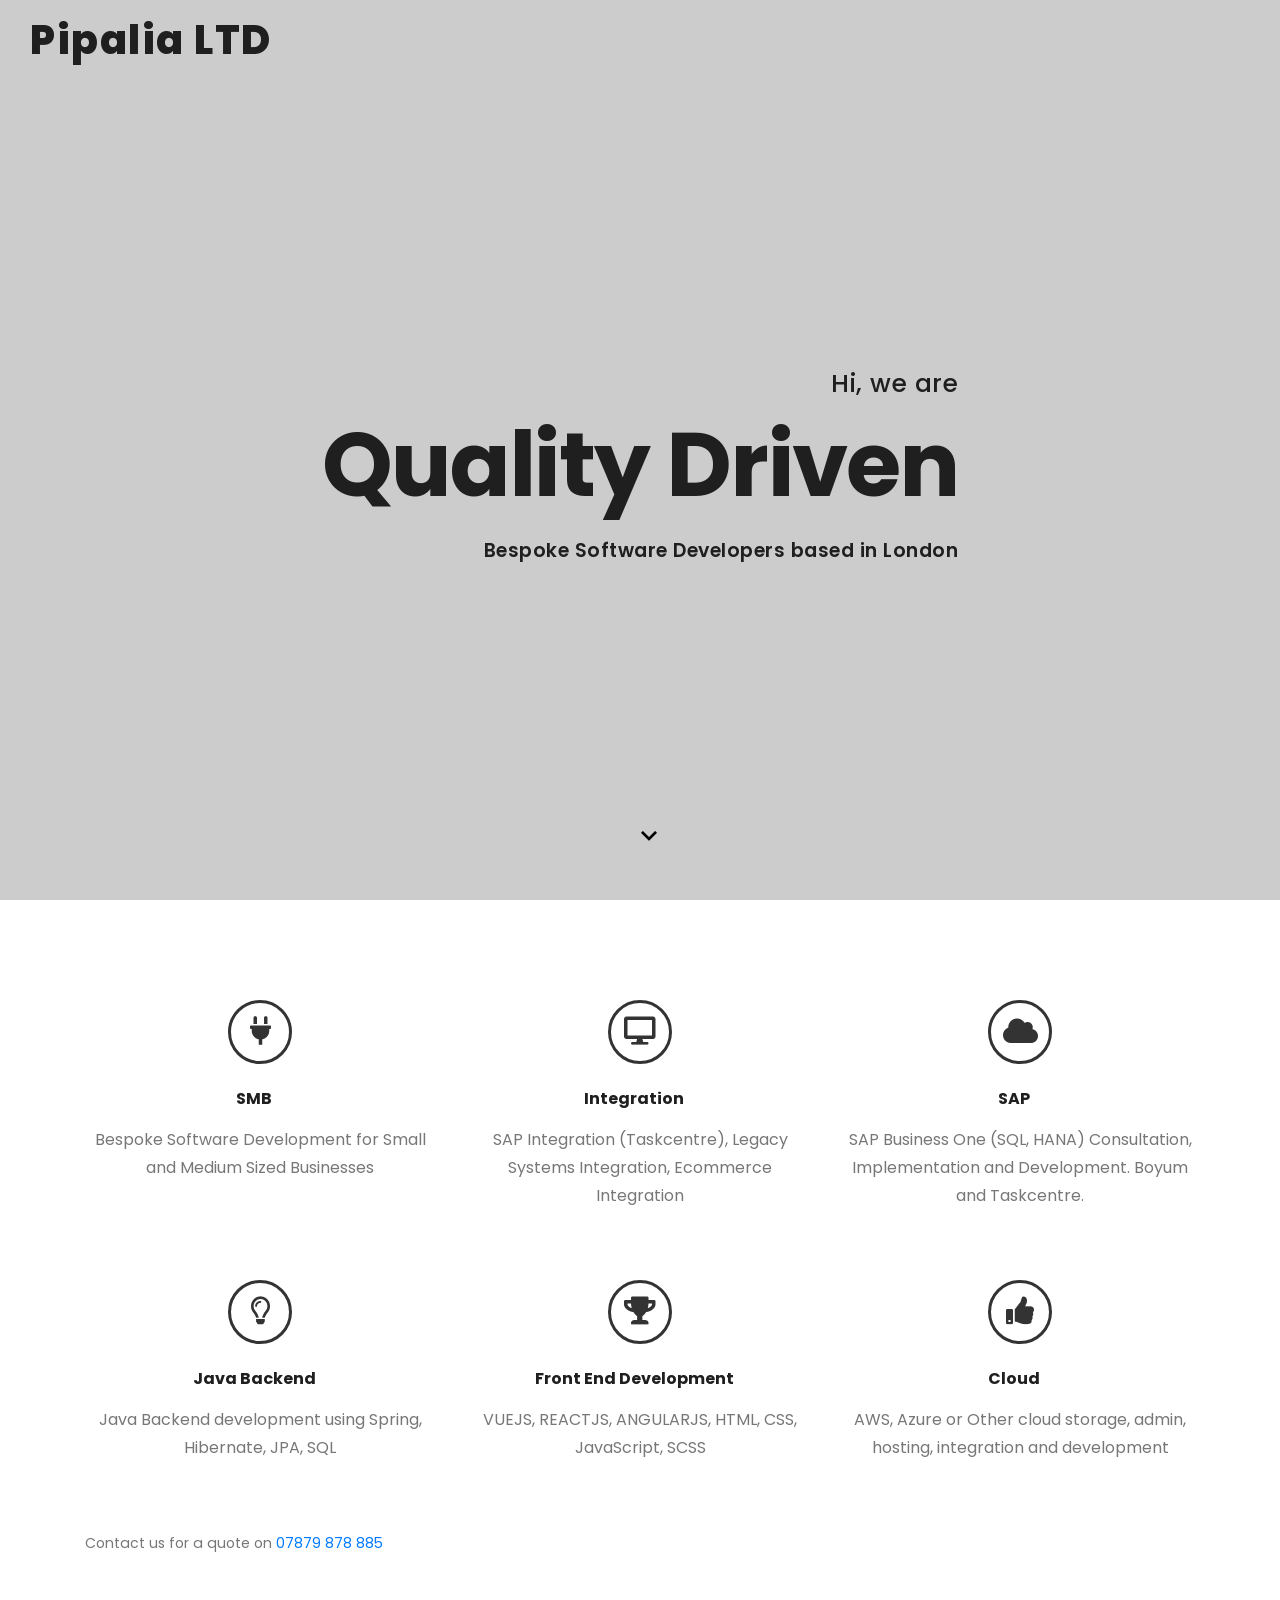
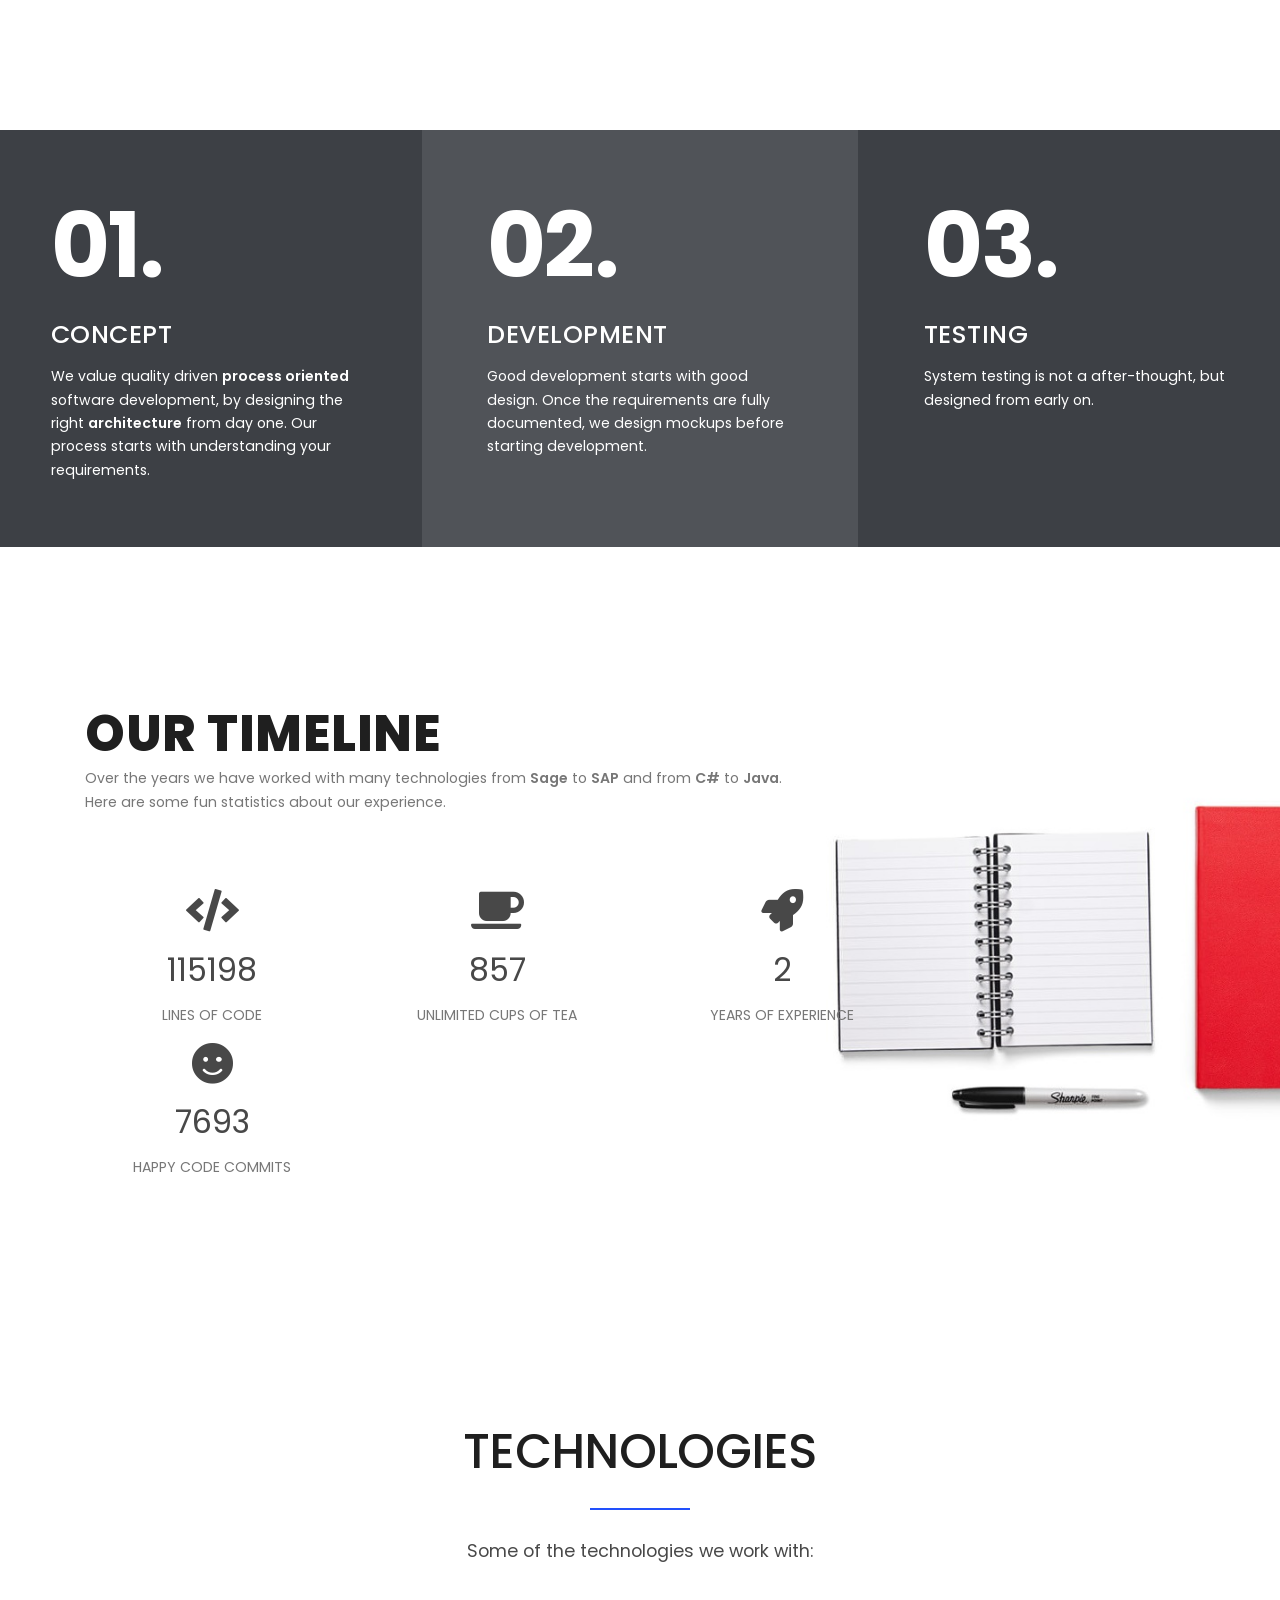
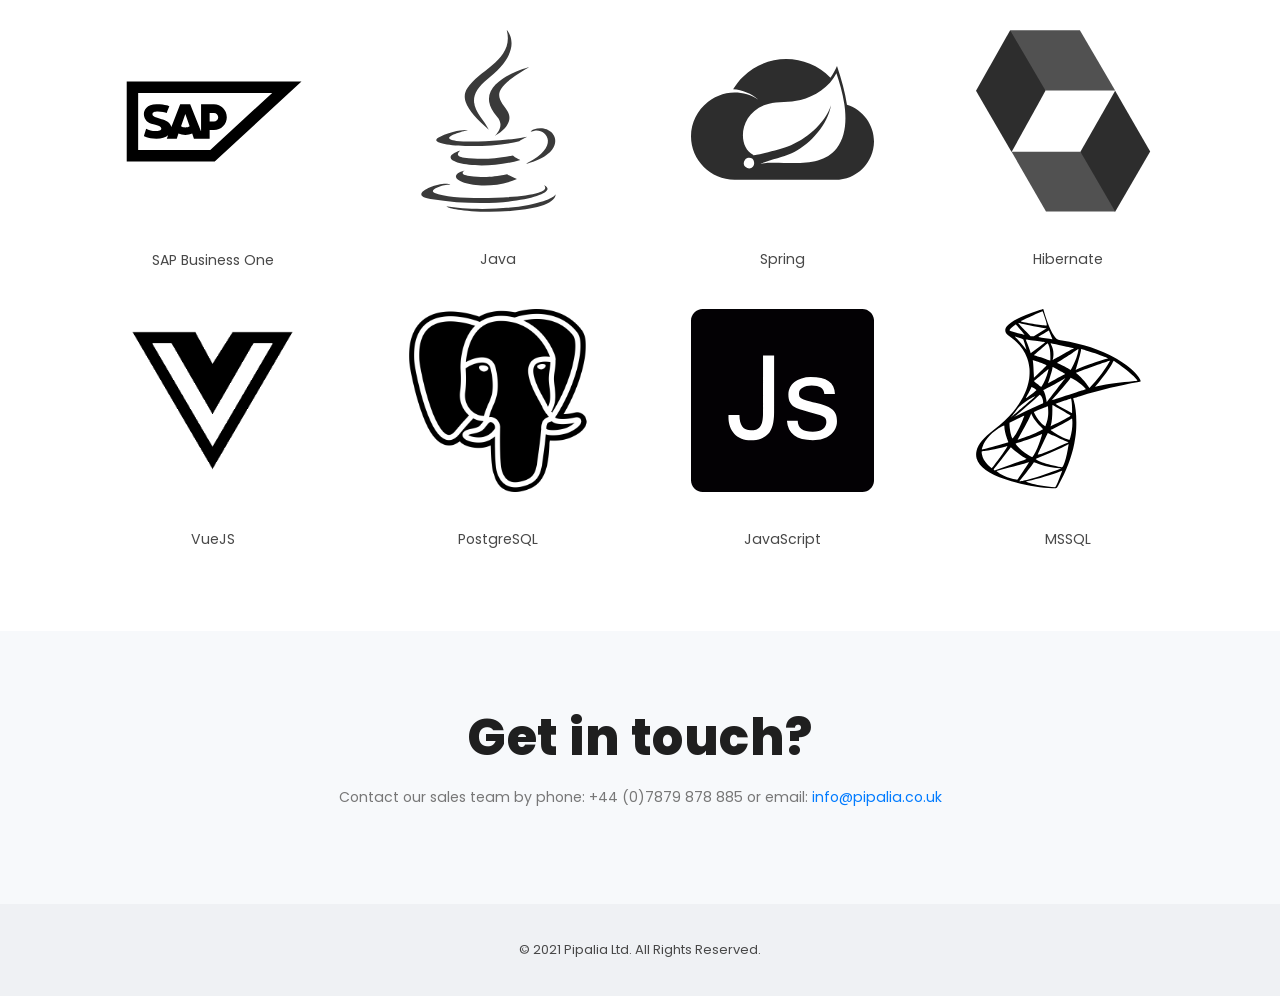
==== index.html @ a99a2b42 "- Updated services section (icons to be updated)" ====
<!DOCTYPE html>
<html lang="en">

<head>
    <meta name="viewport" content="width=device-width, initial-scale=1" />
    <meta http-equiv="content-type" content="text/html; charset=utf-8" />
    <!-- Document title -->
    <title>Pipalia Ltd | SMB Bespoke Application Development, London</title>

    <meta name="author" content="Pipalia Ltd" />
    <meta name="description" content="Pipalia LTD | Quality never compromised">
    <meta property="og:locale" content="en_GB" />
    <meta property="og:type" content="article" />
    <meta property="og:title" content="Bespoke Software Development Company London, UK" />
    <meta property="og:description"
        content="Bespoke application development company in London with years of expertise, we offer latest solutions for various industries." />
    <meta property="og:url" content="https://www.pipalia.co.uk" />
    <meta property="og:image" content="https://www.pipalia.co.uk/favicon.ico" />

    <link rel="icon" href="favicon.ico">
    <meta http-equiv="X-UA-Compatible" content="IE=edge">
    
    <!-- Stylesheets & Fonts -->
    <link href="css/plugins.css" rel="stylesheet">
    <link href="css/style.css" rel="stylesheet">
    <link href="css/custom.css" rel="stylesheet">

    <!-- Global site tag (gtag.js) - Google Analytics -->
    <script async src="https://www.googletagmanager.com/gtag/js?id=G-JNC5QECV8T"></script>
    <script>
        window.dataLayer = window.dataLayer || [];
        function gtag(){dataLayer.push(arguments);}
        gtag('js', new Date());

        gtag('config', 'AW-448906673');
        gtag('config', 'G-JNC5QECV8T');
    </script>
</head>

<body>
    <!-- Body Inner -->
    <div class="body-inner">
        
        <!-- Header -->
        <header id="header" data-transparent="true" data-fullwidth="true">
            <div class="header-inner">
                <div class="container">
                    <!--Logo-->
                    <div id="logo"><a href="index.html">Pipalia LTD</a></div>
                    <!--End: Logo-->
                    <div class="row justify-content-end d-none">
                        <span><a href="mailto:info@pipalia.co.uk?subject=Website Contact">info@pipalia.co.uk</a></span>
                    </div>
                </div>
            </div>
        </header>
        <!-- end: Header -->

        <!-- SECTION IMAGE FULLSCREEN -->
        <section class="fullscreen background-image" style="background-color: #CCCCCC;">
            <div class="container">
                <div class="container-fullscreen">
                    <div class="text-middle text-right">
                        <h3 data-animate="fadeInDown" data-animate-delay="0">Hi, we are</h3>
                        <h1 class="text-lg" data-animate="fadeInDown" data-animate-delay="500">Quality Driven</h1>
                        <h4 data-animate="fadeInDown" data-animate-delay="1000">Bespoke Software Developers based in London</h4>
                        <div class="scrolldown-animation" id="scroll-down">
                            <a class="scroll-to" href="#easy-fast"><img src="images/scrolldown-dark.png" alt="">
                            </a>
                        </div>
                    </div>
                </div>
            </div>
        </section>
        <!-- end: SECTION IMAGE FULLSCREEN -->

        <!-- ABOUT -->
        <section class="p-t-100">
            <div class="container">
                <div class="row">
                    <div class="col-lg-4">
                        <div class="icon-box effect medium color border center">
                            <div class="icon">
                                <a href="#"><i class="fa fa-plug"></i></a>
                            </div>
                            <h3>SMB</h3>
                            <p>Bespoke Software Development for Small and Medium Sized Businesses</p>
                        </div>
                    </div>

                    <div class="col-lg-4">
                        <div class="icon-box effect medium color border center">
                            <div class="icon">
                                <a href="#"><i class="fa fa-desktop"></i></a>
                            </div>
                            <h3>Integration</h3>
                            <p>SAP Integration (Taskcentre), Legacy Systems Integration, Ecommerce Integration</p>
                        </div>
                    </div>

                    <div class="col-lg-4">
                        <div class="icon-box effect medium color border center">
                            <div class="icon">
                                <a href="#"><i class="fa fa-cloud"></i></a>
                            </div>
                            <h3>SAP</h3>
                            <p>SAP Business One (SQL, HANA) Consultation, Implementation and Development. Boyum and Taskcentre.</p>
                        </div>
                    </div>

                    <div class="col-lg-4">
                        <div class="icon-box effect medium color border center">
                            <div class="icon">
                                <a href="#"><i class="far fa-lightbulb"></i></a>
                            </div>
                            <h3>Java Backend</h3>
                            <p>Java Backend development using Spring, Hibernate, JPA, SQL</p>
                        </div>
                    </div>

                    <div class="col-lg-4">
                        <div class="icon-box effect medium color border center">
                            <div class="icon">
                                <a href="#"><i class="fa fa-trophy"></i></a>
                            </div>
                            <h3>Front End Development</h3>
                            <p>VUEJS, REACTJS, ANGULARJS, HTML, CSS, JavaScript, SCSS</p>
                        </div>
                    </div>

                    <div class="col-lg-4">
                        <div class="icon-box effect medium color border center">
                            <div class="icon">
                                <a href="#"><i class="fa fa-thumbs-up"></i></a>
                            </div>
                            <h3>Cloud</h3>
                            <p>AWS, Azure or Other cloud storage, admin, hosting, integration and development</p>
                        </div>
                    </div>
                </div>
                <div class="row">
                    <div class="col-lg-7" data-animate="fadeIn">
                        <p>Contact us for a quote on <a href="tel:+447879878885">07879 878 885</a></p>
                    </div>
                </div>
            </div>
        </section>
        <!-- end: ABOUT -->

        <!-- PROCESS BOXES -->
        <section class="box-fancy section-fullwidth text-light">
            <div class="row">
                <div style="background-color: #3D4045" class="col-lg-4">
                    <h1 class="text-lg text-uppercase">01.</h1>
                    <h3>CONCEPT</h3>
                    <span>
                        We value quality driven <strong>process oriented</strong> software development, by designing the right <strong>architecture</strong> from day one. Our process starts with understanding your requirements.
                    </span>
                </div>

                <div style="background-color: #505358" class="col-lg-4">
                    <h1 class="text-lg text-uppercase">02.</h1>
                    <h3>DEVELOPMENT</h3>
                    <span>Good development starts with good design. Once the requirements are fully documented, we design mockups before starting development.</span>
                </div>

                <div style="background-color: #3D4045" class="col-lg-4">
                    <h1 class="text-lg text-uppercase">03.</h1>
                    <h3>TESTING</h3>
                    <span>System testing is not a after-thought, but designed from early on.</span>
                </div>
            </div>
        </section>
        <!-- end: PROCESS BOXES -->

        <!-- ABOUT 2 -->
        <section class="p-b-150 background-image" style="background-image:url(images/parallax/2.jpg);">
            <div class="container">
                <div class="row">
                    <div class="col-lg-9 float-right" data-animate="fadeIn">
                        <h3 class="text-medium m-b-5">OUR TIMELINE</h3>
                        <p>
                            Over the years we have worked with many technologies from <strong>Sage</strong> to <strong>SAP</strong> and from <strong>C#</strong> to <strong>Java</strong>. 
                            <br />
                            Here are some fun statistics about our experience.
                        </p>
                        <hr class="space">
                        <div class="row">
                            <div class="col-lg-4">

                                <div class="text-center">
                                    <div class="icon"><i class="fa fa-3x fa-code"></i></div>
                                    <div class="counter small"> <span data-speed="3000" data-refresh-interval="50" data-to="1000000" data-from="600" data-seperator="true"></span> </div>

                                    <p>LINES OF CODE</p>
                                </div>
                            </div>

                            <div class="col-lg-4">

                                <div class="text-center">
                                    <div class="icon"><i class="fa fa-3x fa-coffee"></i></div>
                                    <div class="counter small"> <span data-speed="4500" data-refresh-interval="50" data-to="10000" data-from="100" data-seperator="true"></span> </div>
                                    <p>UNLIMITED CUPS OF TEA</p>
                                </div>
                            </div>

                            <div class="col-lg-4">

                                <div class="text-center">
                                    <div class="icon"><i class="fa fa-3x fa-rocket"></i></div>
                                    <div class="counter small"> <span data-speed="3000" data-refresh-interval="12" data-to="20" data-from="0" data-seperator="true"></span> </div>

                                    <p>YEARS OF EXPERIENCE</p>
                                </div>
                            </div>

                            <div class="col-lg-4">

                                <div class="text-center">
                                    <div class="icon"><i class="fa fa-3x fa-smile"></i></div>
                                    <div class="counter small"> <span data-speed="4550" data-refresh-interval="50" data-to="100000" data-from="48" data-seperator="true"></span> </div>

                                    <p>HAPPY CODE COMMITS</p>
                                </div>
                            </div>
                        </div>

                    </div>

                </div>
            </div>
        </section>
        <!-- end: ABOUT 2 -->

        <!-- CLIENTS -->
        <section>
            <div class="container">
                <div class="heading-text heading-section text-center">
                    <h2>TECHNOLOGIES</h2>
                    <span class="lead">Some of the technologies we work with:</span>
                </div>
                
                <div class="row justify-content-center">
                    <div class="col-12">
                        <div class="row h-bg-g">
                            <div class="col-6 col-md-3">
                                <img src="images/sap.svg" alt="SAP Business One">
                                <span>SAP Business One</span>
                            </div>
                            <div class="col-6 col-md-3">
                                <img src="images/java_icon.svg" alt="Java">
                                <span>Java</span>
                            </div>
                            <div class="col-6 col-md-3">
                                <img src="images/spring_icon.svg" alt="Spring">
                                <span>Spring</span>
                            </div>
                            <div class="col-6 col-md-3">
                                <img src="images/hibernate_icon.svg" alt="Hibernate">
                                <span>Hibernate</span>
                            </div>
                        </div>
                        <div class="row h-bg-g">
                            <div class="col-6 col-md-3">
                                <img src="images/vuejs_icon.png" alt="VueJS">
                                <span>VueJS</span>
                            </div>
                            <div class="col-6 col-md-3">
                                <img src="images/postgresql_icon.webp" alt="PostgreSQL">
                                <span>PostgreSQL</span>
                            </div>
                            <div class="col-6 col-md-3">
                                <img src="images/javascript.svg" alt="JavaScript">
                                <span>JavaScript</span>
                            </div>
                            <div class="col-6 col-md-3">
                                <img src="images/mssql_icon.svg" alt="MSSQL">
                                <span>MSSQL</span>
                            </div>
                        </div>
                    </div>
                </div>
            </div>
        </section>
        <!-- CLIENTS -->

        <!-- GET IN TOUCH -->
        <section class="background-grey">
            <div class="container">
                <div class="text-center">
                    <h1 class="text-medium">Get in touch?</h1>
                    <p>Contact our sales team by phone: +44 (0)7879 878 885 or email: <a href="mailto:info@pipalia.co.uk?subject=Website Contact">info@pipalia.co.uk</a></p>
                </div>
            </div>
        </section>
        <!-- end: GET IN TOUCH -->

        <!-- Footer -->
        <footer id="footer">
            <div class="copyright-content">
                <div class="container">
                    <div class="copyright-text text-center">&copy; 2021 Pipalia Ltd. All Rights Reserved. </div>
                </div>
            </div>
        </footer>
        <!-- end: Footer -->

    </div>
    <!-- end: Body Inner -->

    <!-- Scroll top -->
    <a id="scrollTop"><i class="icon-chevron-up"></i><i class="icon-chevron-up"></i></a>

    <!--Plugins-->
    <script src="js/jquery.js"></script>
    <script src="js/plugins.js"></script>

    <!--Template functions-->
    <script src="js/functions.js"></script>

    <script>
        window.addEventListener('load',function(){
          jQuery('[href*="mailto:"]').click(function(){
            gtag('event', 'conversion', {'send_to': 'AW-448906673/R9fUCPGjzfIBELGLh9YB'});
          })
        })
    </script>

</body>

</html>
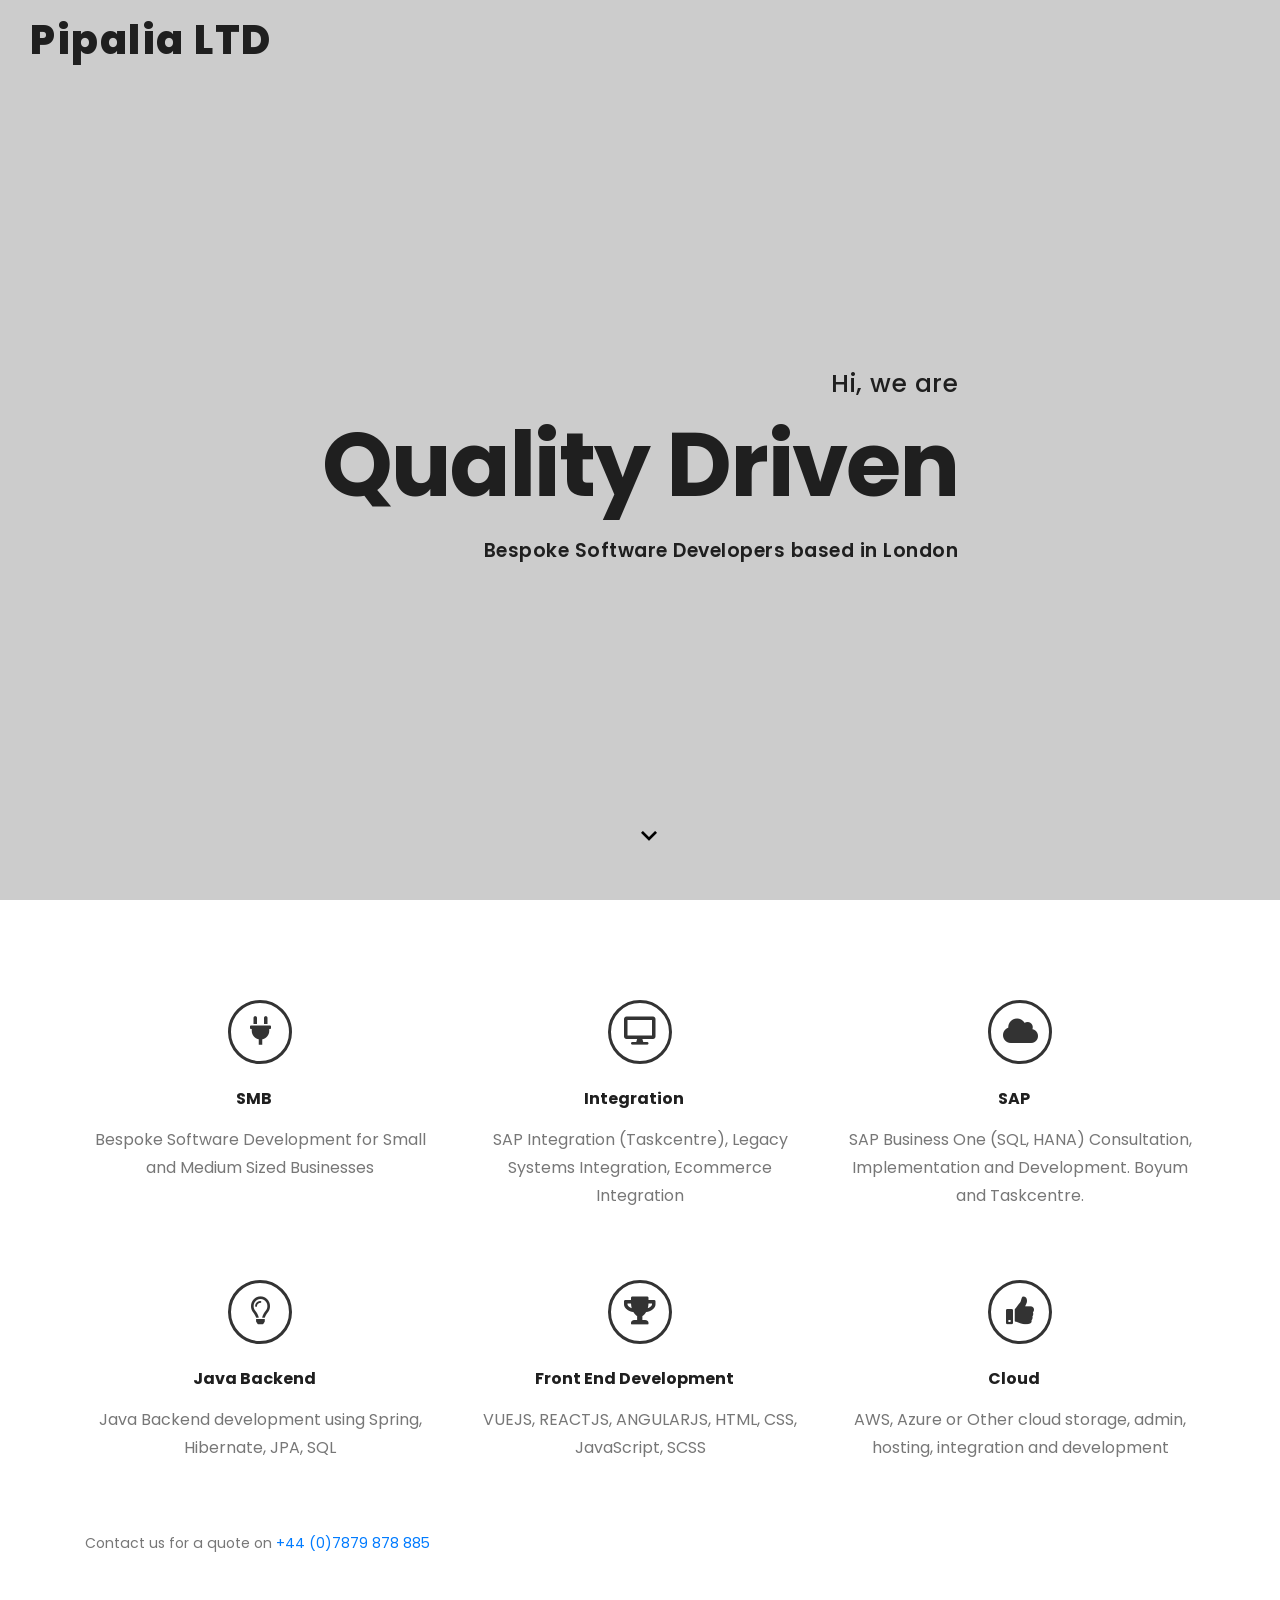
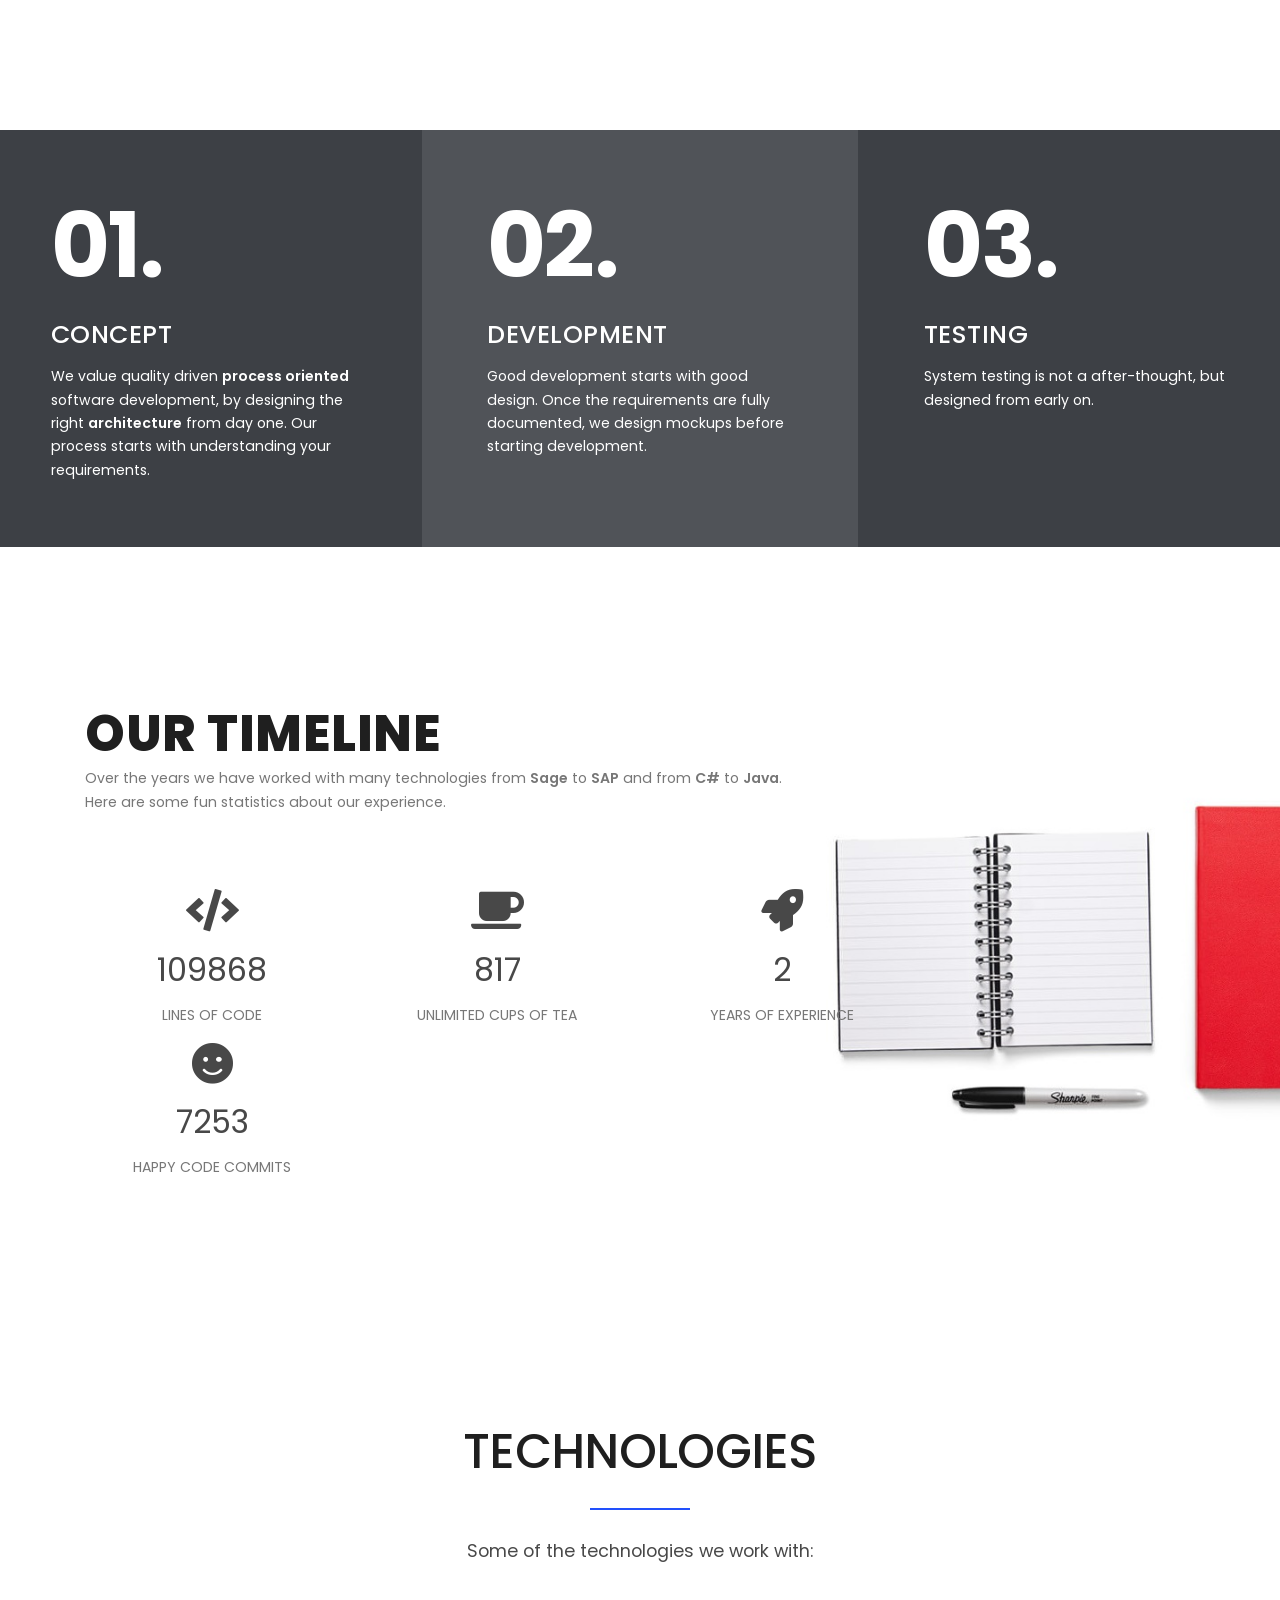
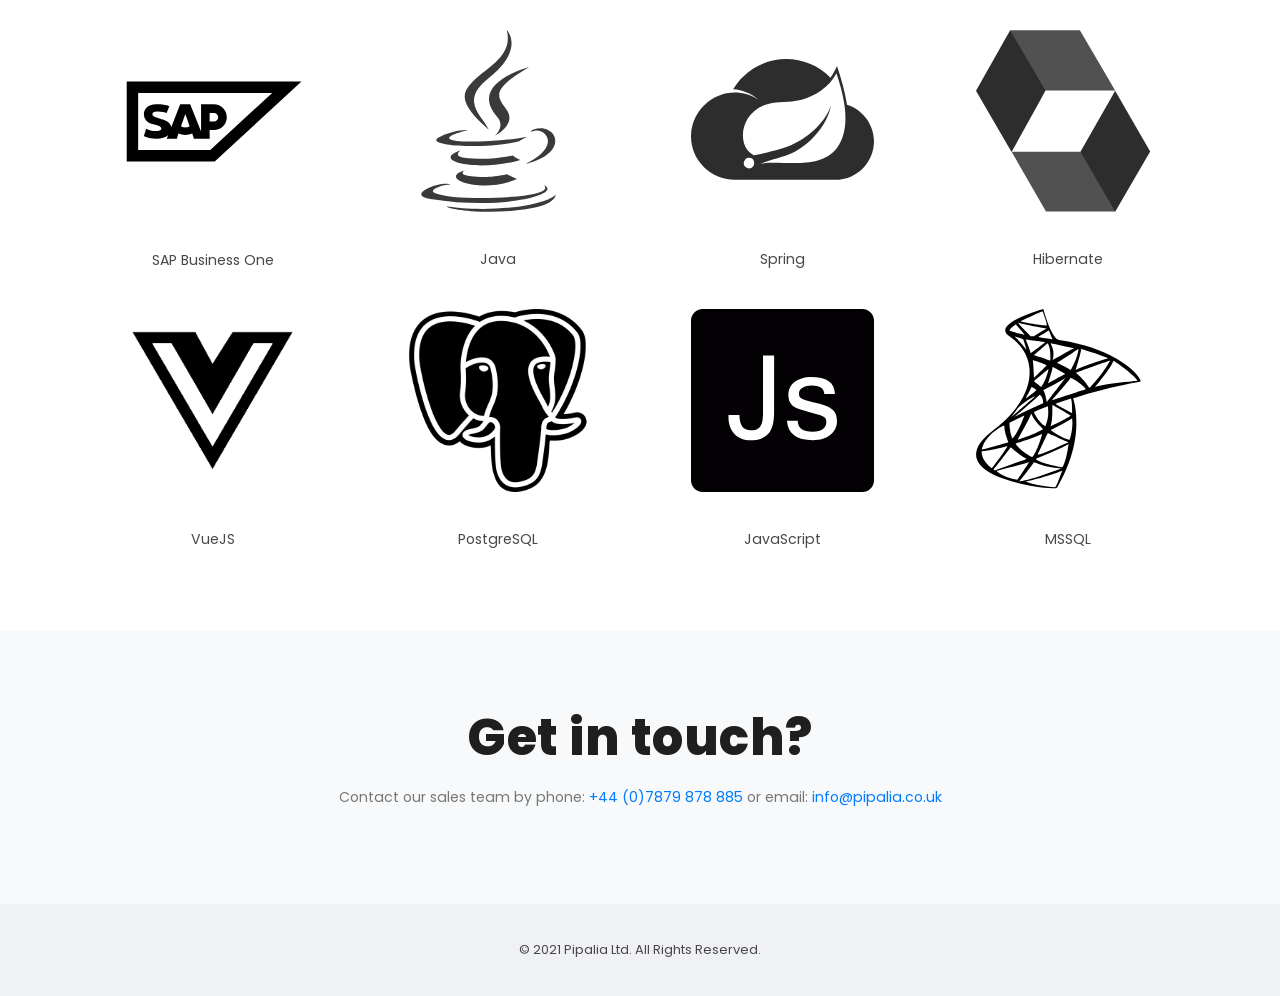
==== commit f3e36f4a: "- update phone - make it a link" ====
--- a/index.html
+++ b/index.html
@@ -140,7 +140,7 @@
                 </div>
                 <div class="row">
                     <div class="col-lg-7" data-animate="fadeIn">
-                        <p>Contact us for a quote on <a href="tel:+447879878885">07879 878 885</a></p>
+                        <p>Contact us for a quote on <a href="tel:+447879878885">+44 (0)7879 878 885</a></p>
                     </div>
                 </div>
             </div>
@@ -290,7 +290,7 @@
             <div class="container">
                 <div class="text-center">
                     <h1 class="text-medium">Get in touch?</h1>
-                    <p>Contact our sales team by phone: +44 (0)7879 878 885 or email: <a href="mailto:info@pipalia.co.uk?subject=Website Contact">info@pipalia.co.uk</a></p>
+                    <p>Contact our sales team by phone: <a href="tel:+447879878885">+44 (0)7879 878 885</a> or email: <a href="mailto:info@pipalia.co.uk?subject=Website Contact">info@pipalia.co.uk</a></p>
                 </div>
             </div>
         </section>
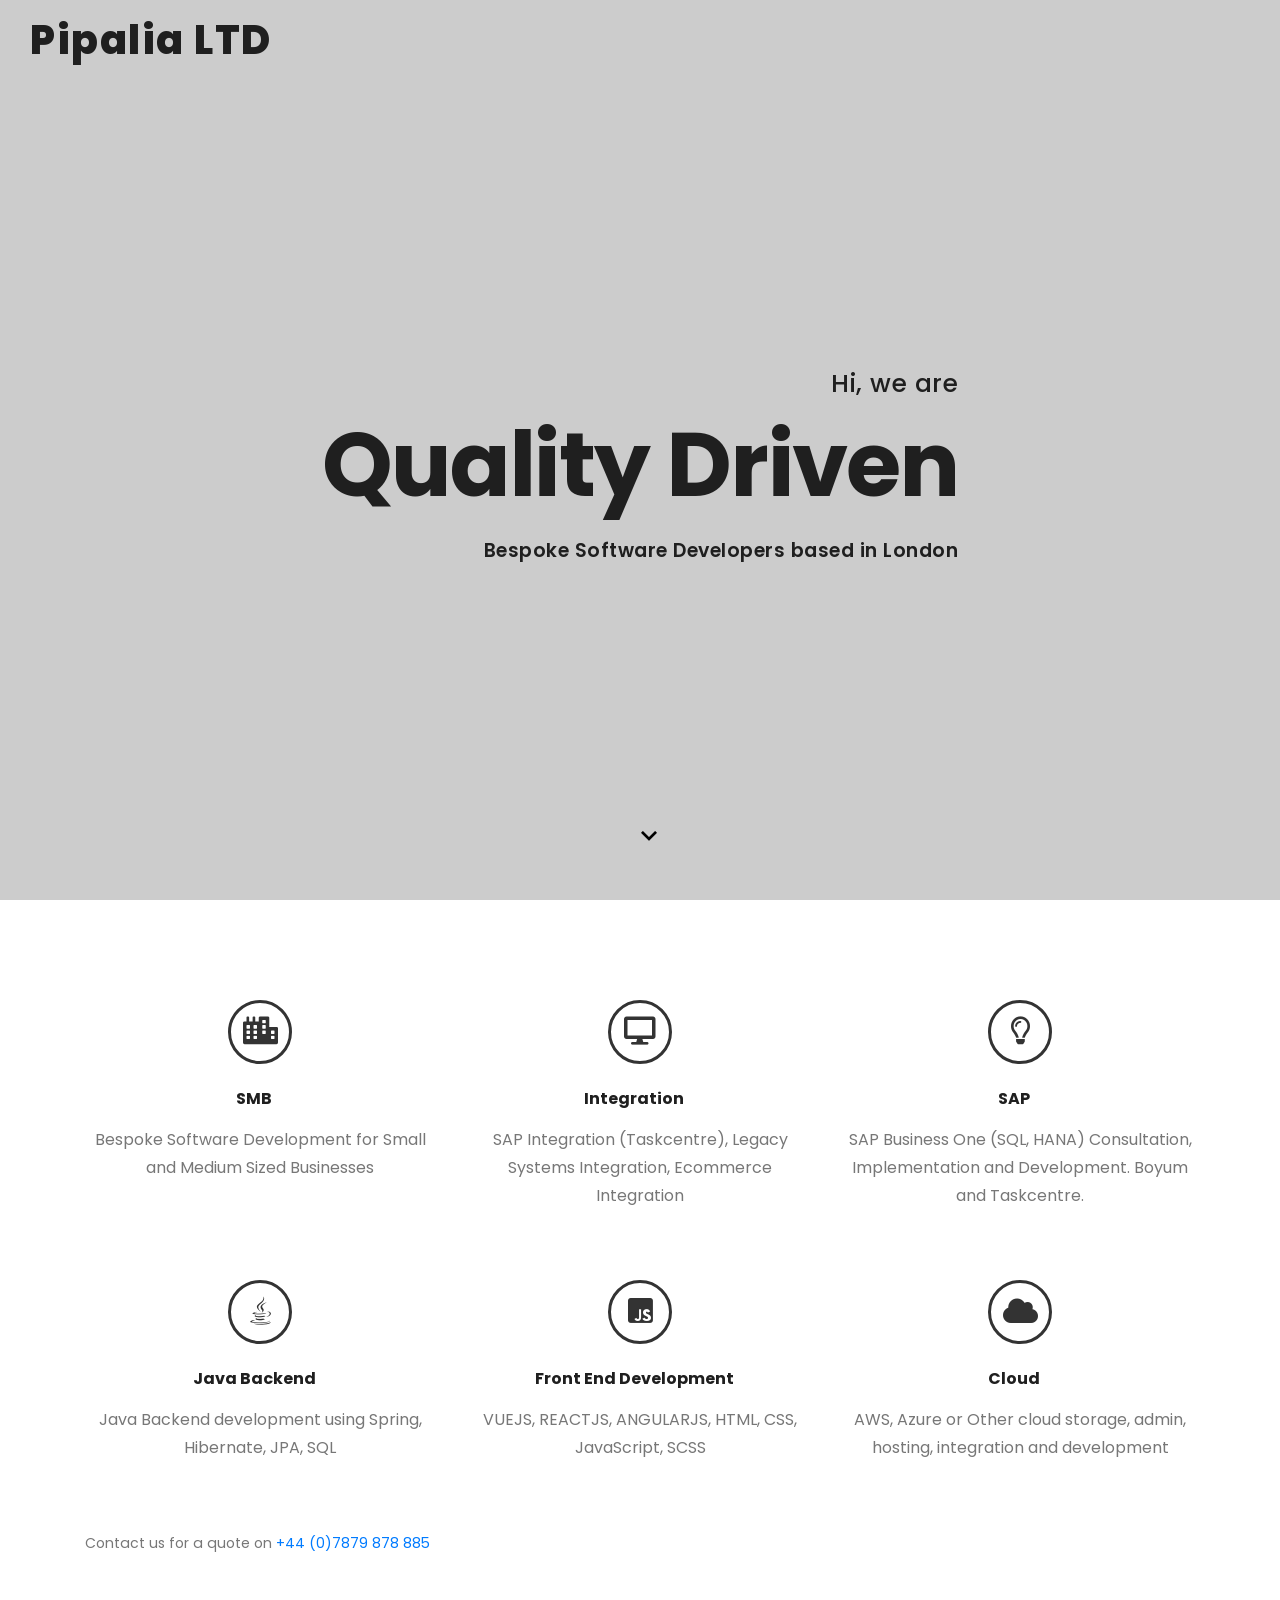
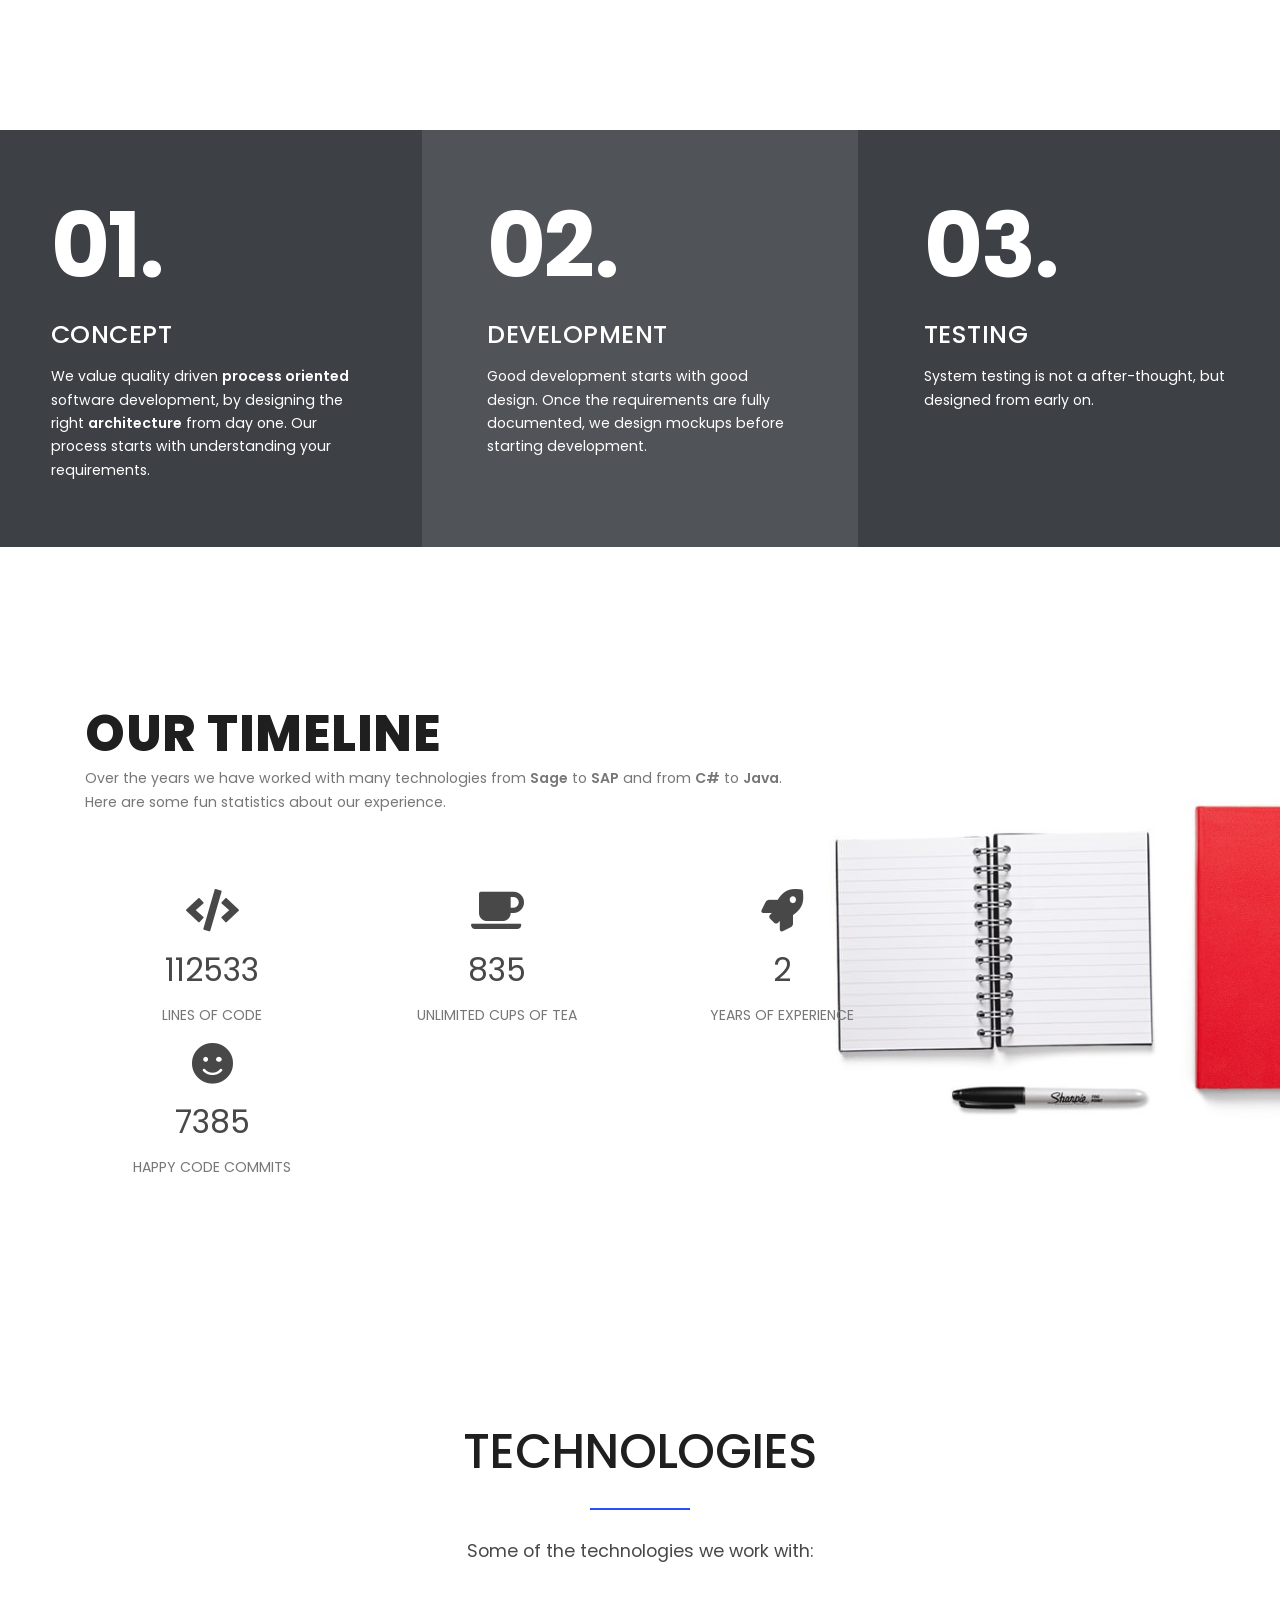
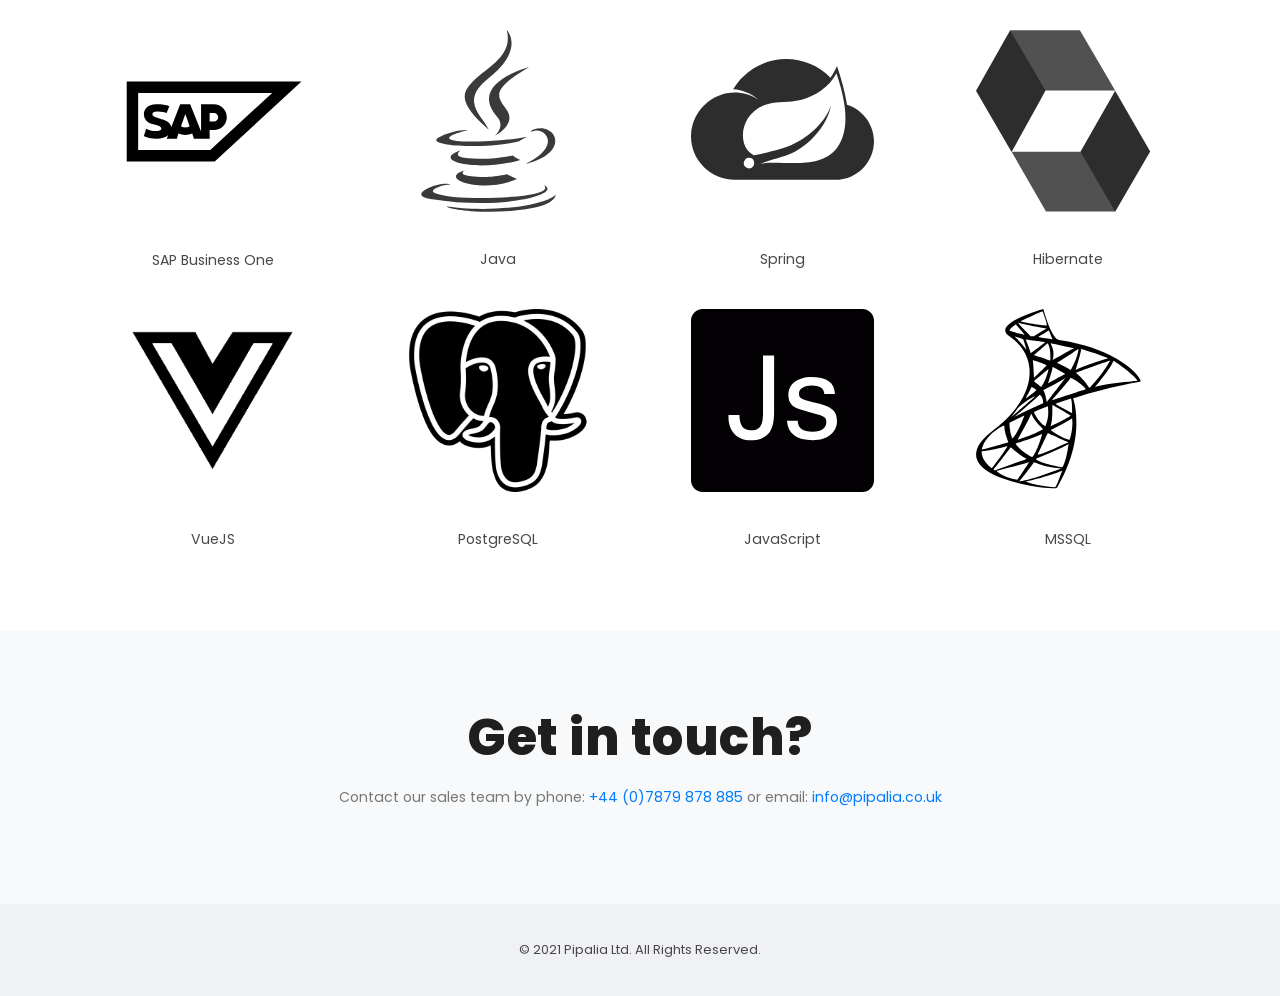
==== commit 1c6c3d3b: "- Updated icons - Fixed minor HTML issue" ====
--- a/index.html
+++ b/index.html
@@ -49,7 +49,7 @@
                     <div id="logo"><a href="index.html">Pipalia LTD</a></div>
                     <!--End: Logo-->
                     <div class="row justify-content-end d-none">
-                        <span><a href="mailto:info@pipalia.co.uk?subject=Website Contact">info@pipalia.co.uk</a></span>
+                        <span><a href="mailto:info@pipalia.co.uk?subject=Website%20Contact">info@pipalia.co.uk</a></span>
                     </div>
                 </div>
             </div>
@@ -81,7 +81,7 @@
                     <div class="col-lg-4">
                         <div class="icon-box effect medium color border center">
                             <div class="icon">
-                                <a href="#"><i class="fa fa-plug"></i></a>
+                                <i class="fas fa-city"></i>
                             </div>
                             <h3>SMB</h3>
                             <p>Bespoke Software Development for Small and Medium Sized Businesses</p>
@@ -91,7 +91,7 @@
                     <div class="col-lg-4">
                         <div class="icon-box effect medium color border center">
                             <div class="icon">
-                                <a href="#"><i class="fa fa-desktop"></i></a>
+                                <i class="fa fa-desktop"></i>
                             </div>
                             <h3>Integration</h3>
                             <p>SAP Integration (Taskcentre), Legacy Systems Integration, Ecommerce Integration</p>
@@ -101,7 +101,7 @@
                     <div class="col-lg-4">
                         <div class="icon-box effect medium color border center">
                             <div class="icon">
-                                <a href="#"><i class="fa fa-cloud"></i></a>
+                                <i class="far fa-lightbulb"></i>
                             </div>
                             <h3>SAP</h3>
                             <p>SAP Business One (SQL, HANA) Consultation, Implementation and Development. Boyum and Taskcentre.</p>
@@ -111,7 +111,7 @@
                     <div class="col-lg-4">
                         <div class="icon-box effect medium color border center">
                             <div class="icon">
-                                <a href="#"><i class="far fa-lightbulb"></i></a>
+                                <i class="fab fa-java"></i>
                             </div>
                             <h3>Java Backend</h3>
                             <p>Java Backend development using Spring, Hibernate, JPA, SQL</p>
@@ -121,7 +121,7 @@
                     <div class="col-lg-4">
                         <div class="icon-box effect medium color border center">
                             <div class="icon">
-                                <a href="#"><i class="fa fa-trophy"></i></a>
+                                <i class="fab fa-js-square"></i>
                             </div>
                             <h3>Front End Development</h3>
                             <p>VUEJS, REACTJS, ANGULARJS, HTML, CSS, JavaScript, SCSS</p>
@@ -131,7 +131,7 @@
                     <div class="col-lg-4">
                         <div class="icon-box effect medium color border center">
                             <div class="icon">
-                                <a href="#"><i class="fa fa-thumbs-up"></i></a>
+                                <i class="fa fa-cloud"></i>
                             </div>
                             <h3>Cloud</h3>
                             <p>AWS, Azure or Other cloud storage, admin, hosting, integration and development</p>
@@ -290,7 +290,7 @@
             <div class="container">
                 <div class="text-center">
                     <h1 class="text-medium">Get in touch?</h1>
-                    <p>Contact our sales team by phone: <a href="tel:+447879878885">+44 (0)7879 878 885</a> or email: <a href="mailto:info@pipalia.co.uk?subject=Website Contact">info@pipalia.co.uk</a></p>
+                    <p>Contact our sales team by phone: <a href="tel:+447879878885">+44 (0)7879 878 885</a> or email: <a href="mailto:info@pipalia.co.uk?subject=Website%20Contact">info@pipalia.co.uk</a></p>
                 </div>
             </div>
         </section>
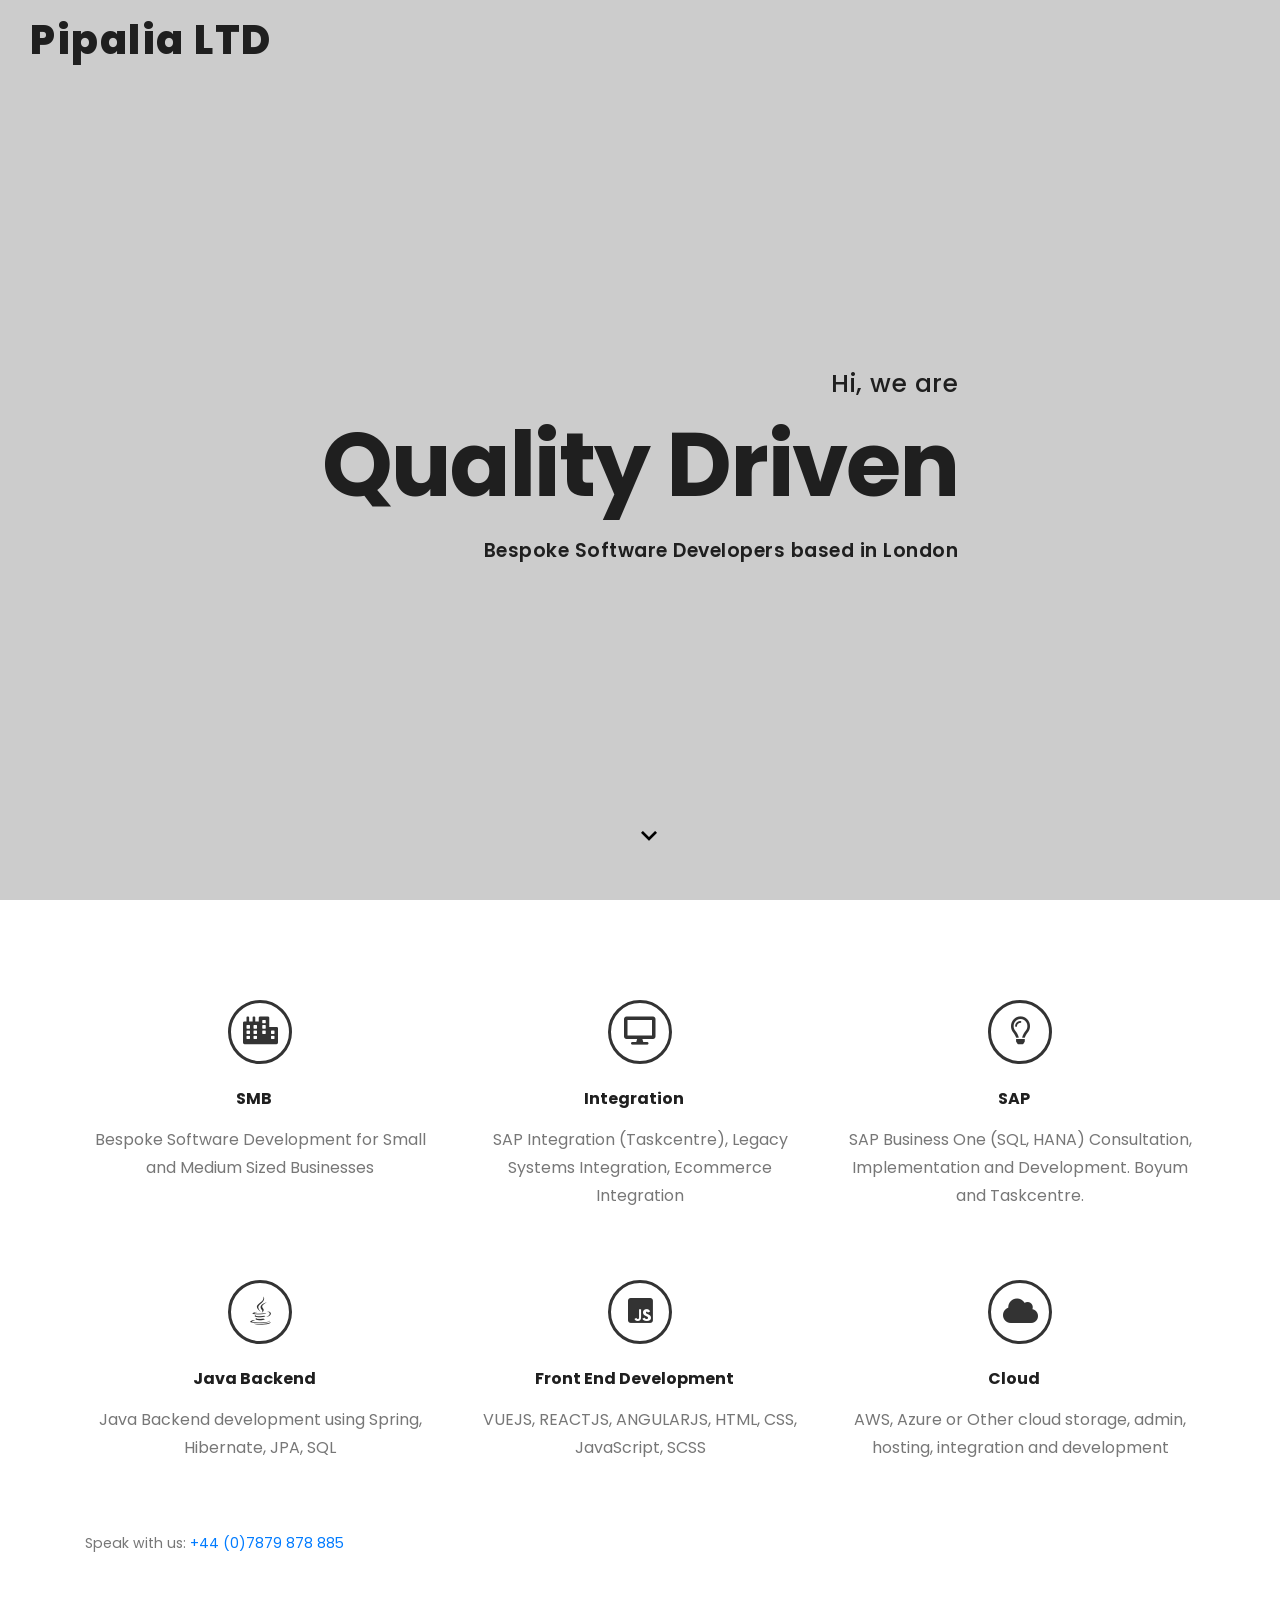
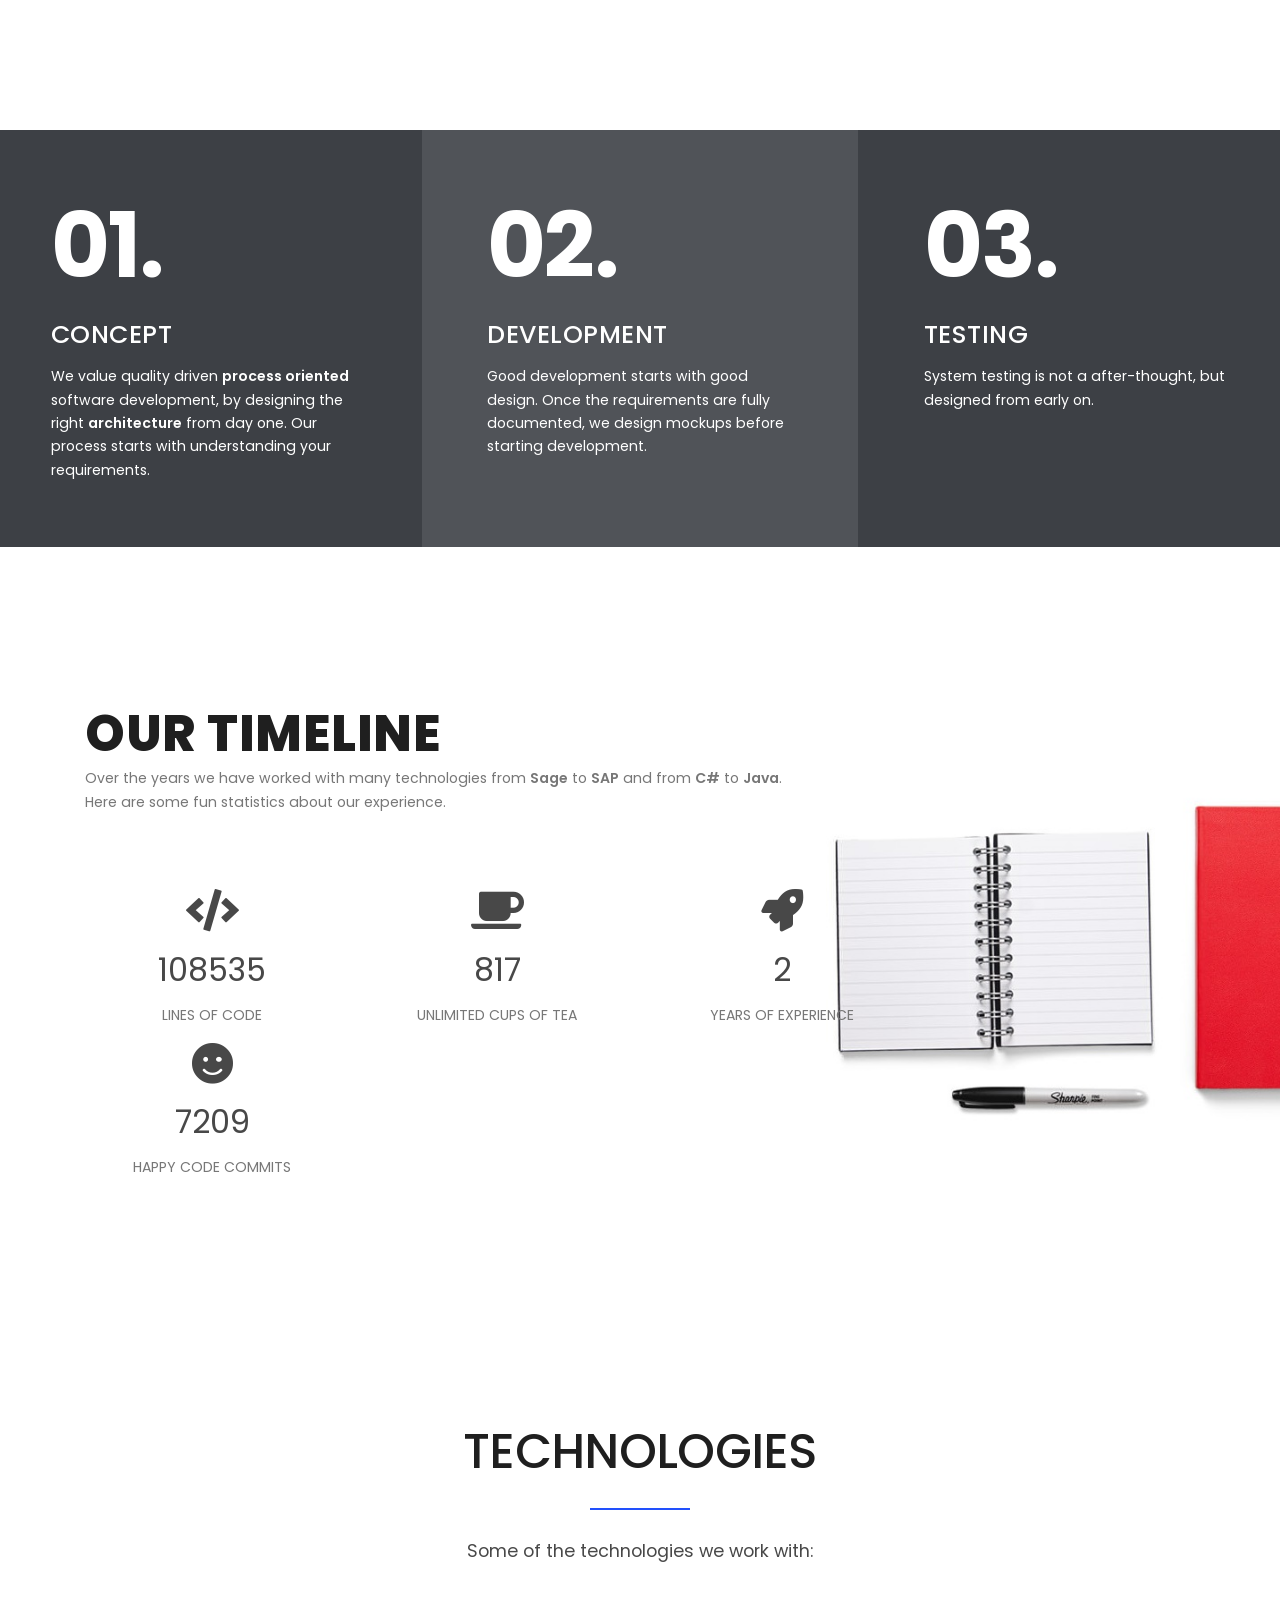
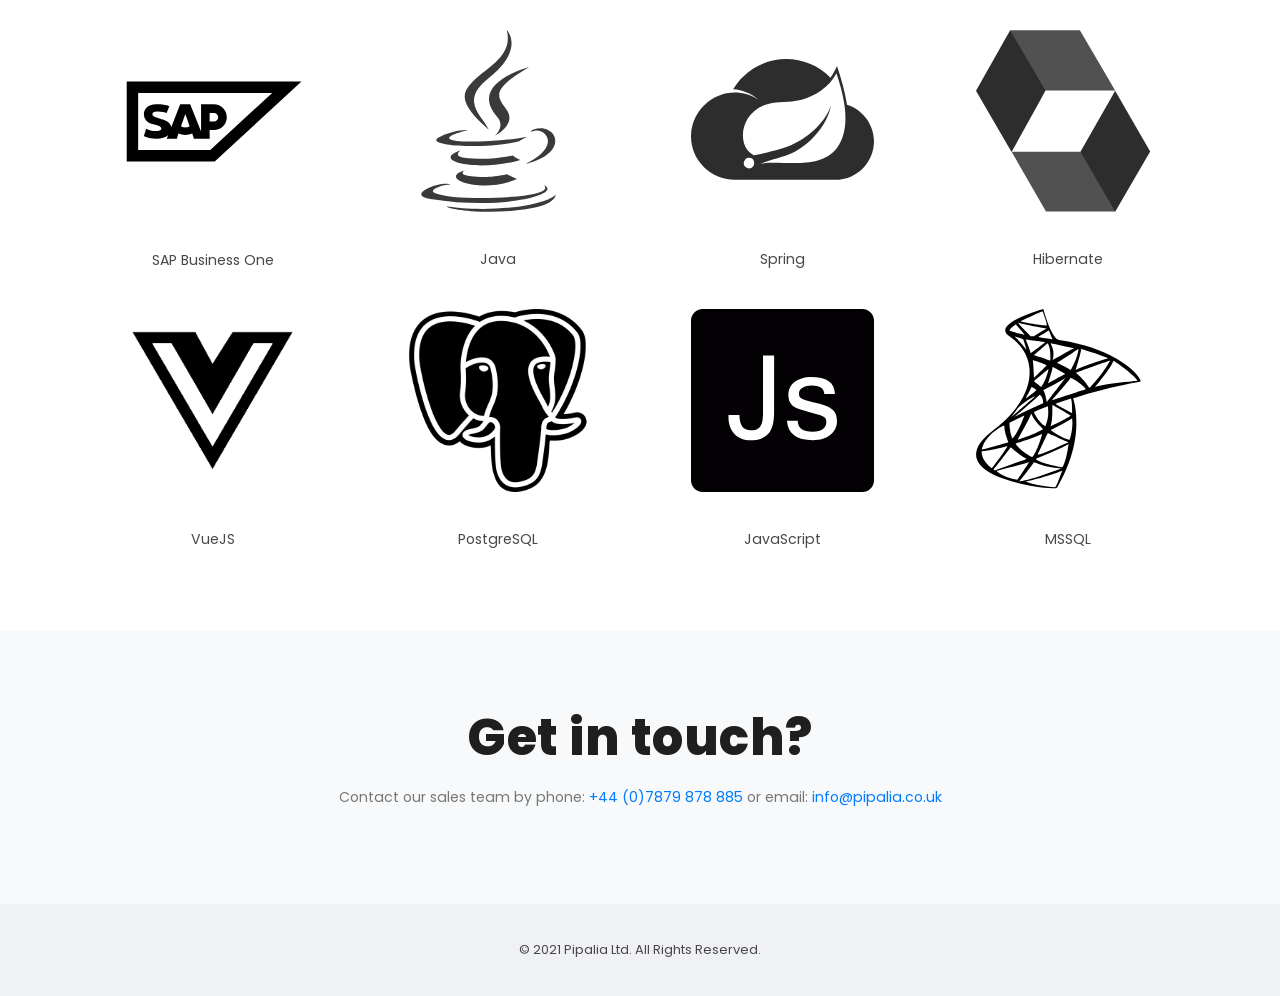
==== commit b46856a0: "- Contact us text change" ====
--- a/index.html
+++ b/index.html
@@ -140,7 +140,7 @@
                 </div>
                 <div class="row">
                     <div class="col-lg-7" data-animate="fadeIn">
-                        <p>Contact us for a quote on <a href="tel:+447879878885">+44 (0)7879 878 885</a></p>
+                        <p>Speak with us: <a href="tel:+447879878885">+44 (0)7879 878 885</a></p>
                     </div>
                 </div>
             </div>
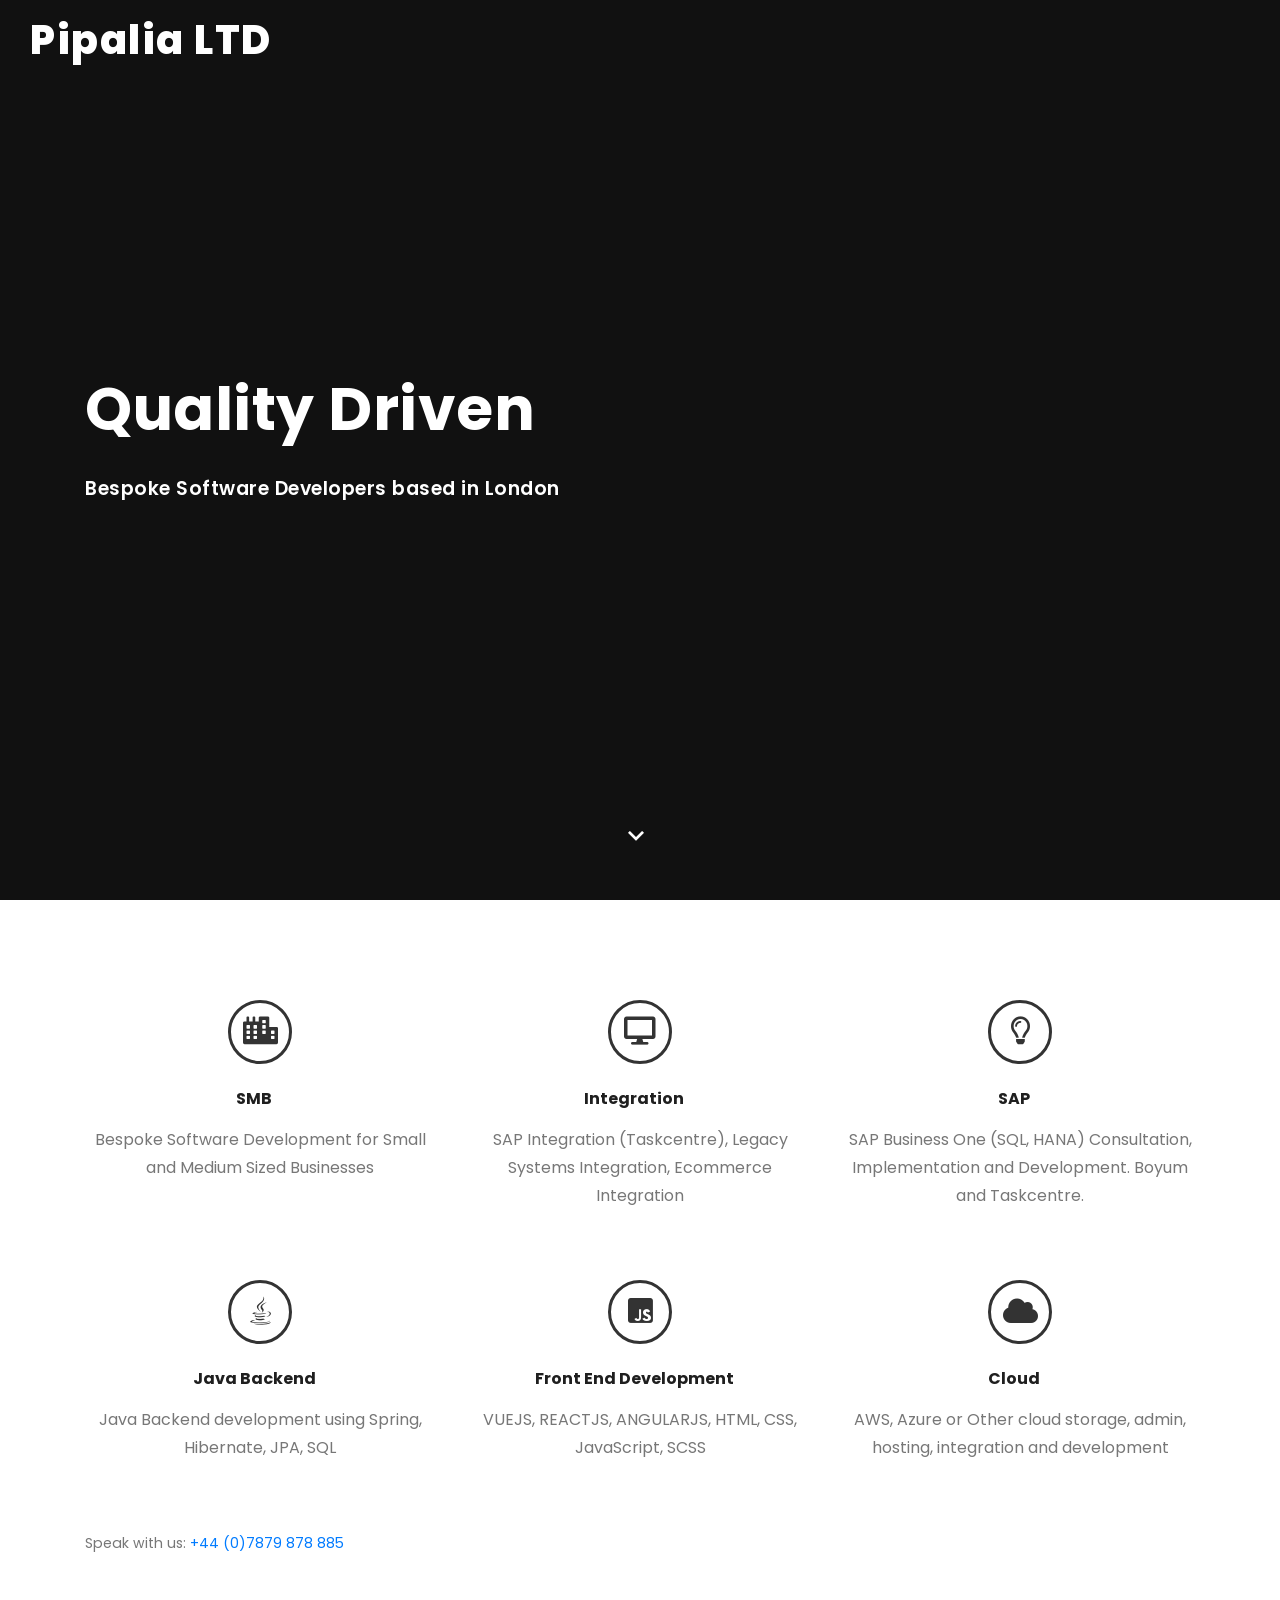
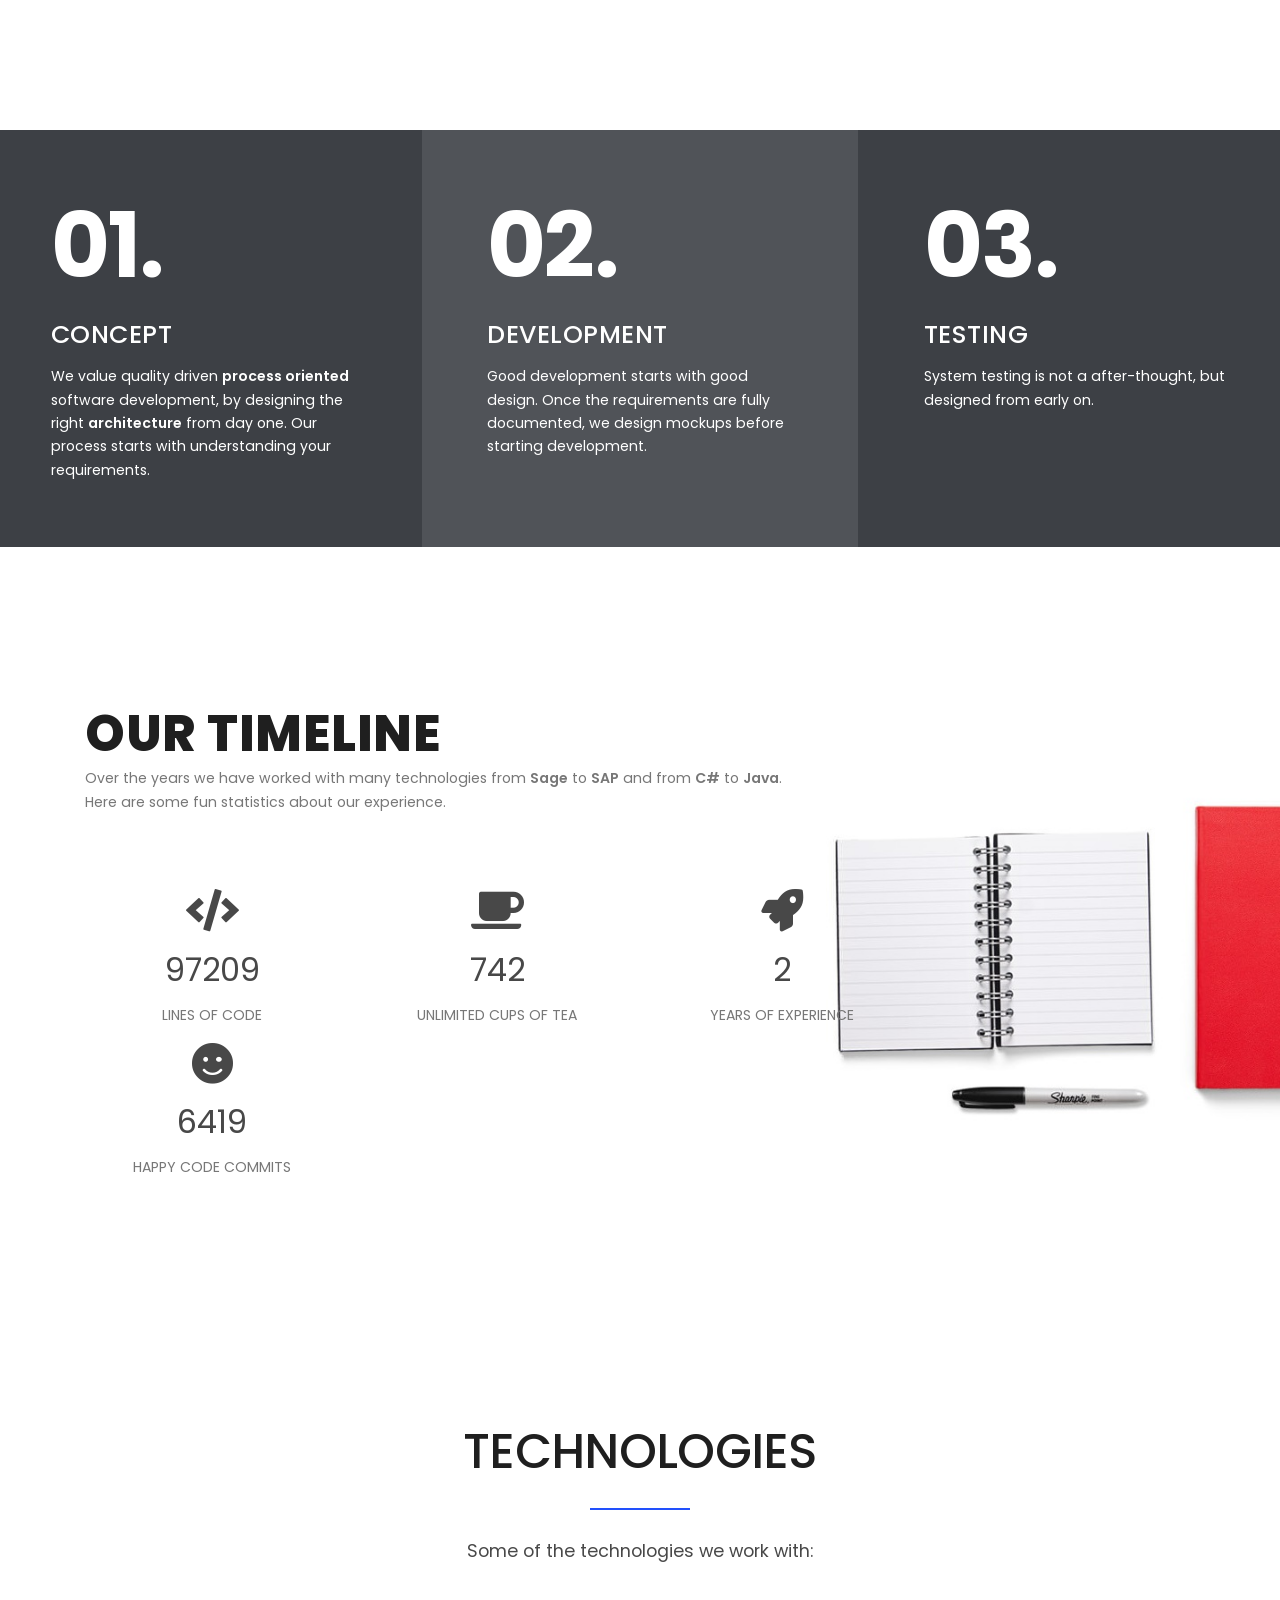
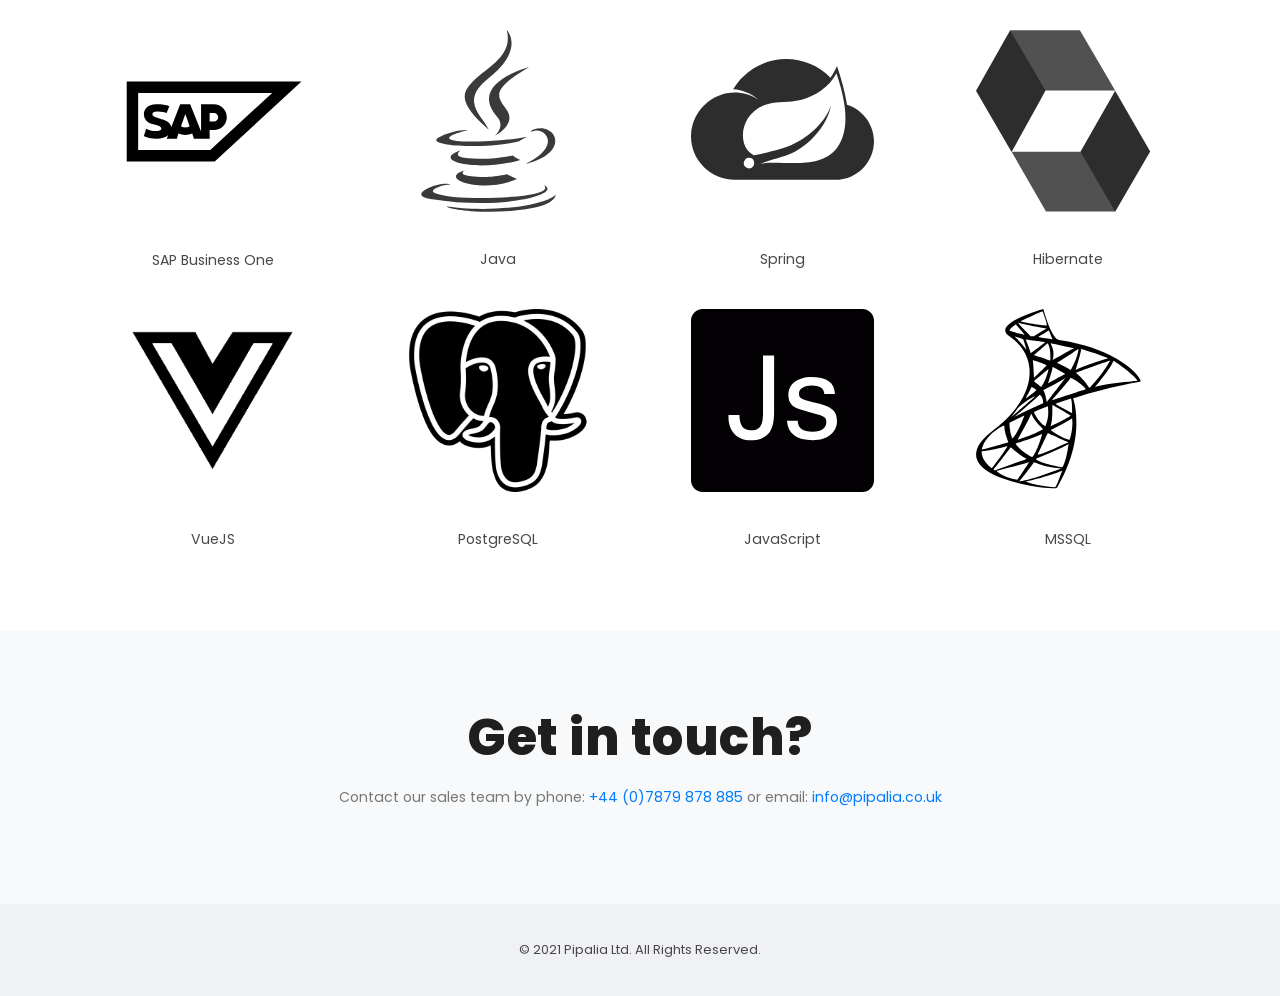
==== commit b05c1c0f: "- added slider and video background" ====
--- a/index.html
+++ b/index.html
@@ -42,11 +42,15 @@
     <div class="body-inner">
         
         <!-- Header -->
-        <header id="header" data-transparent="true" data-fullwidth="true">
+        <header id="header" data-transparent="true" data-fullwidth="true" class="dark">
             <div class="header-inner">
                 <div class="container">
                     <!--Logo-->
-                    <div id="logo"><a href="index.html">Pipalia LTD</a></div>
+                    <div id="logo">
+                        <a href="index.html">
+                            <span class="logo-dark">Pipalia LTD</span>
+                        </a>
+                    </div>
                     <!--End: Logo-->
                     <div class="row justify-content-end d-none">
                         <span><a href="mailto:info@pipalia.co.uk?subject=Website%20Contact">info@pipalia.co.uk</a></span>
@@ -56,23 +60,27 @@
         </header>
         <!-- end: Header -->
 
-        <!-- SECTION IMAGE FULLSCREEN -->
-        <section class="fullscreen background-image" style="background-color: #CCCCCC;">
-            <div class="container">
-                <div class="container-fullscreen">
-                    <div class="text-middle text-right">
-                        <h3 data-animate="fadeInDown" data-animate-delay="0">Hi, we are</h3>
-                        <h1 class="text-lg" data-animate="fadeInDown" data-animate-delay="500">Quality Driven</h1>
-                        <h4 data-animate="fadeInDown" data-animate-delay="1000">Bespoke Software Developers based in London</h4>
-                        <div class="scrolldown-animation" id="scroll-down">
-                            <a class="scroll-to" href="#easy-fast"><img src="images/scrolldown-dark.png" alt="">
-                            </a>
-                        </div>
-                    </div>
-                </div>
-            </div>
-        </section>
-        <!-- end: SECTION IMAGE FULLSCREEN -->
+        <!-- Inspiro Slider -->
+        <div id="slider" class="inspiro-slider slider-fullscreen  dots-creative" data-height-xs="360">
+            <!-- Slide 1 -->
+            <div class="slide" data-bg-video="video/Light_Bulb.mp4">
+                <div class="bg-overlay"></div>
+                <div class="container">
+                    <div class="slide-captions">
+                        <!-- Captions -->
+                        <h2>Quality Driven</h2>
+                        <h4 class="m-b-40">Bespoke Software Developers based in London</h4>
+                        <!-- end: Captions -->
+                    </div>
+                </div>
+                <div id="scroll-down" class="scrolldown-animation scrolldown-bottom">
+                    <a href="#about" class="scroll-to"><img alt="" src="images/scrolldown.png">
+                    </a>
+                </div>
+            </div>
+            <!-- end: Slide 1 -->
+        </div>
+        <!--end: Inspiro Slider -->
 
         <!-- ABOUT -->
         <section class="p-t-100">
@@ -81,7 +89,7 @@
                     <div class="col-lg-4">
                         <div class="icon-box effect medium color border center">
                             <div class="icon">
-                                <i class="fas fa-city"></i>
+                                <a href="#" id="about"><i class="fas fa-city"></i></a>
                             </div>
                             <h3>SMB</h3>
                             <p>Bespoke Software Development for Small and Medium Sized Businesses</p>
@@ -140,7 +148,7 @@
                 </div>
                 <div class="row">
                     <div class="col-lg-7" data-animate="fadeIn">
-                        <p>Speak with us: <a href="tel:+447879878885">+44 (0)7879 878 885</a></p>
+                        <p>Speak with us: <a href="tel:+447879878885" id="contact">+44 (0)7879 878 885</a></p>
                     </div>
                 </div>
             </div>
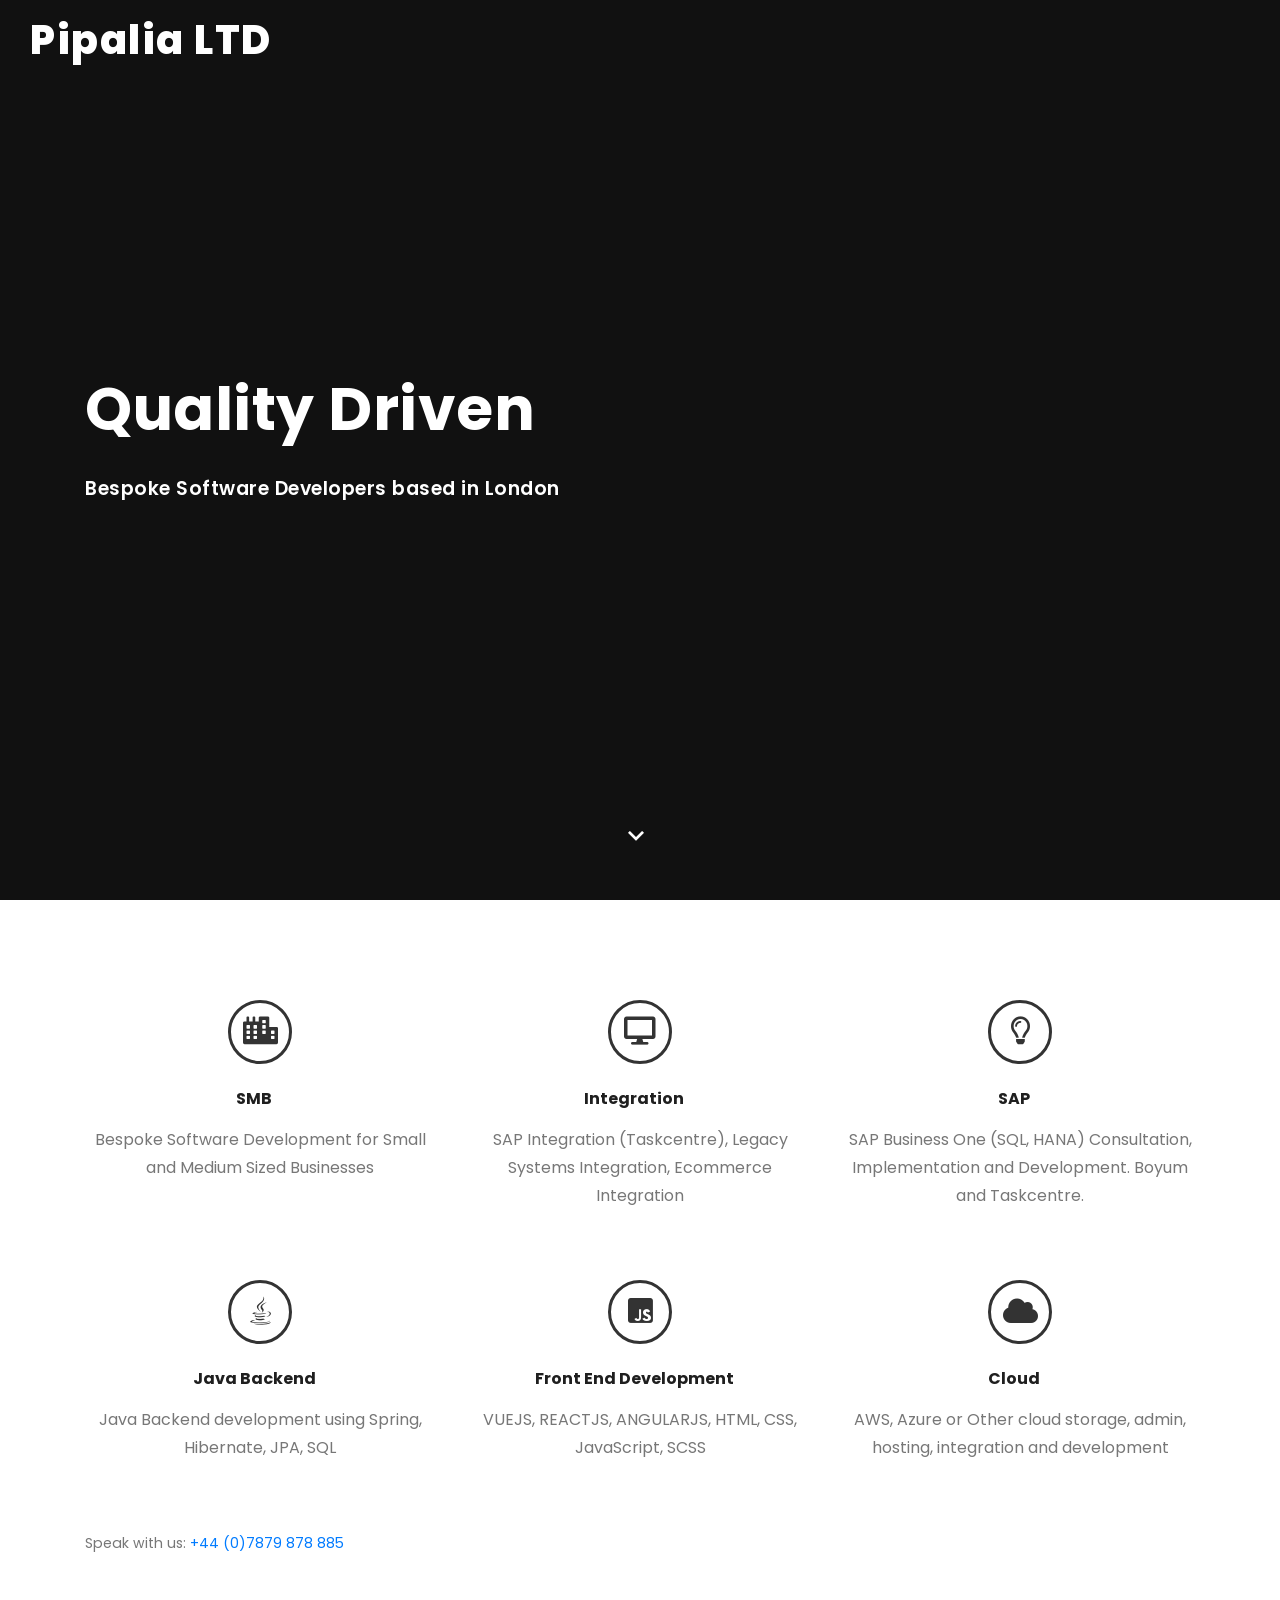
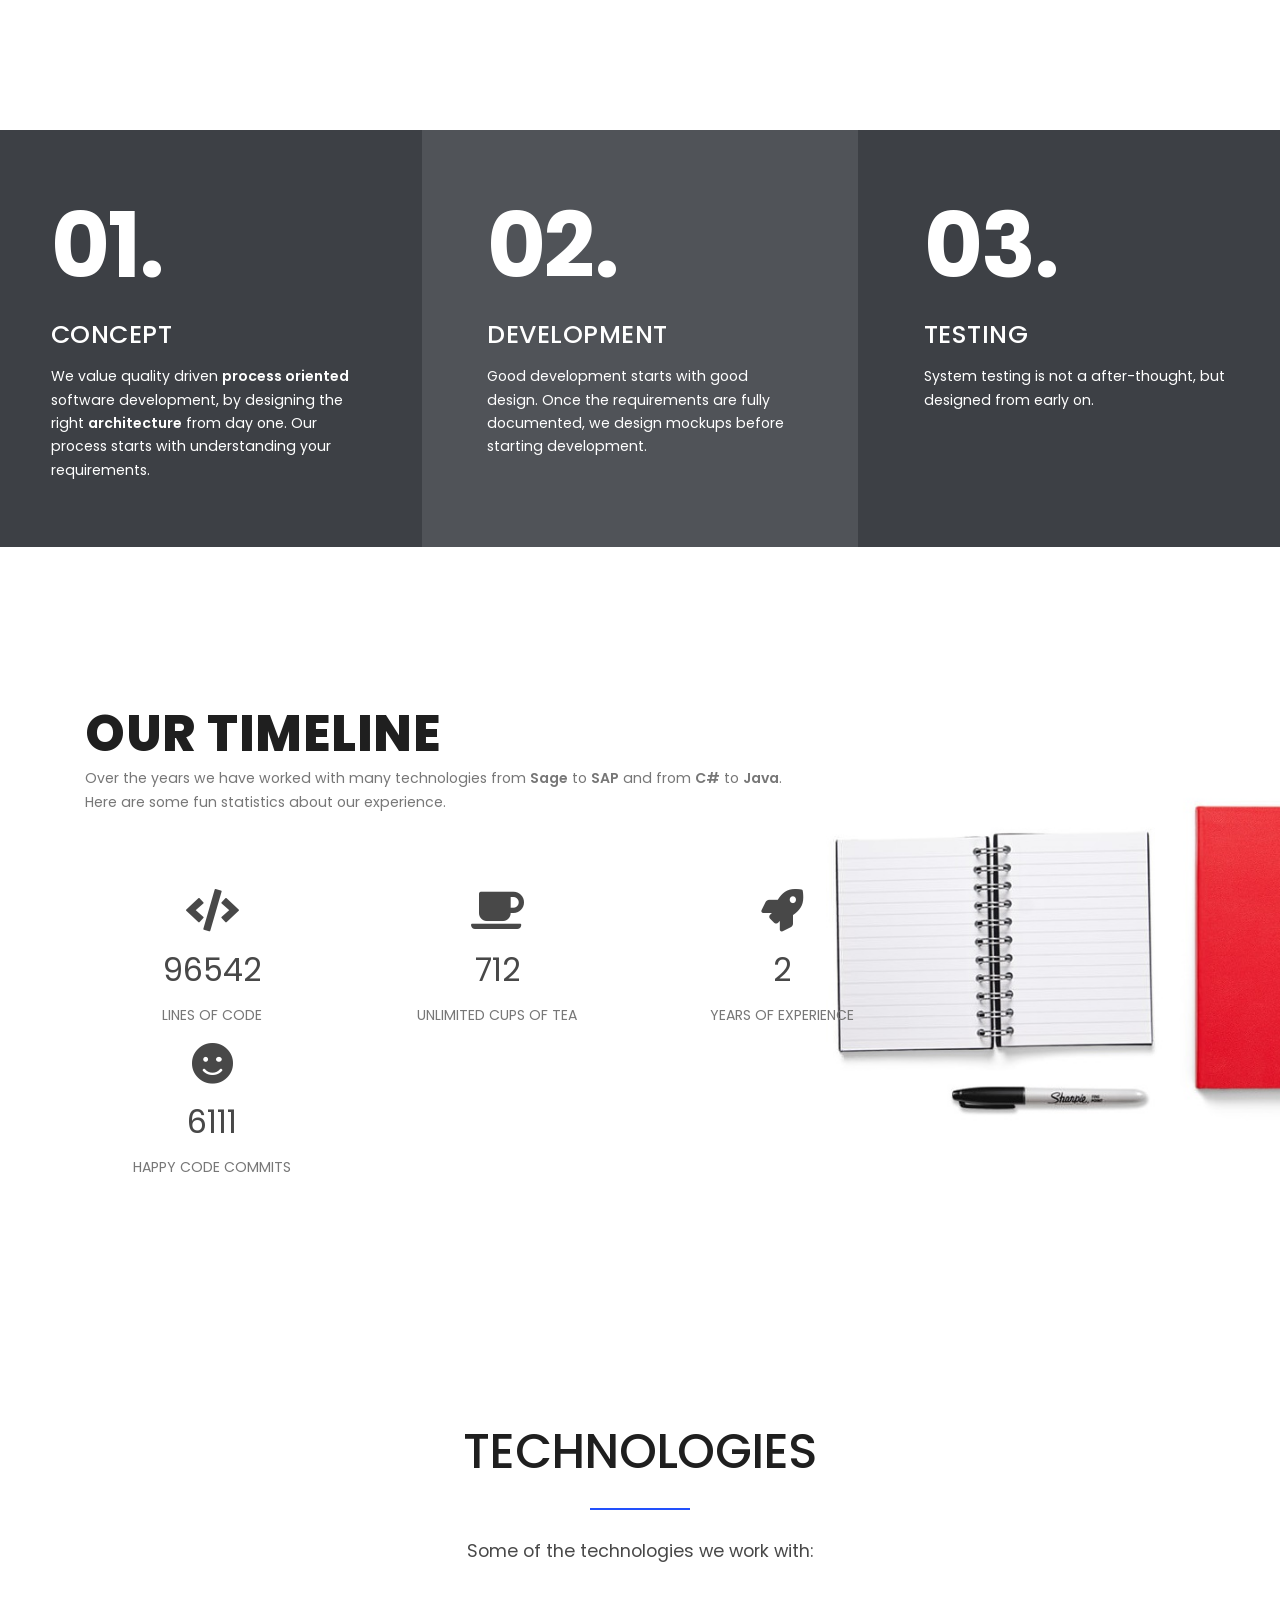
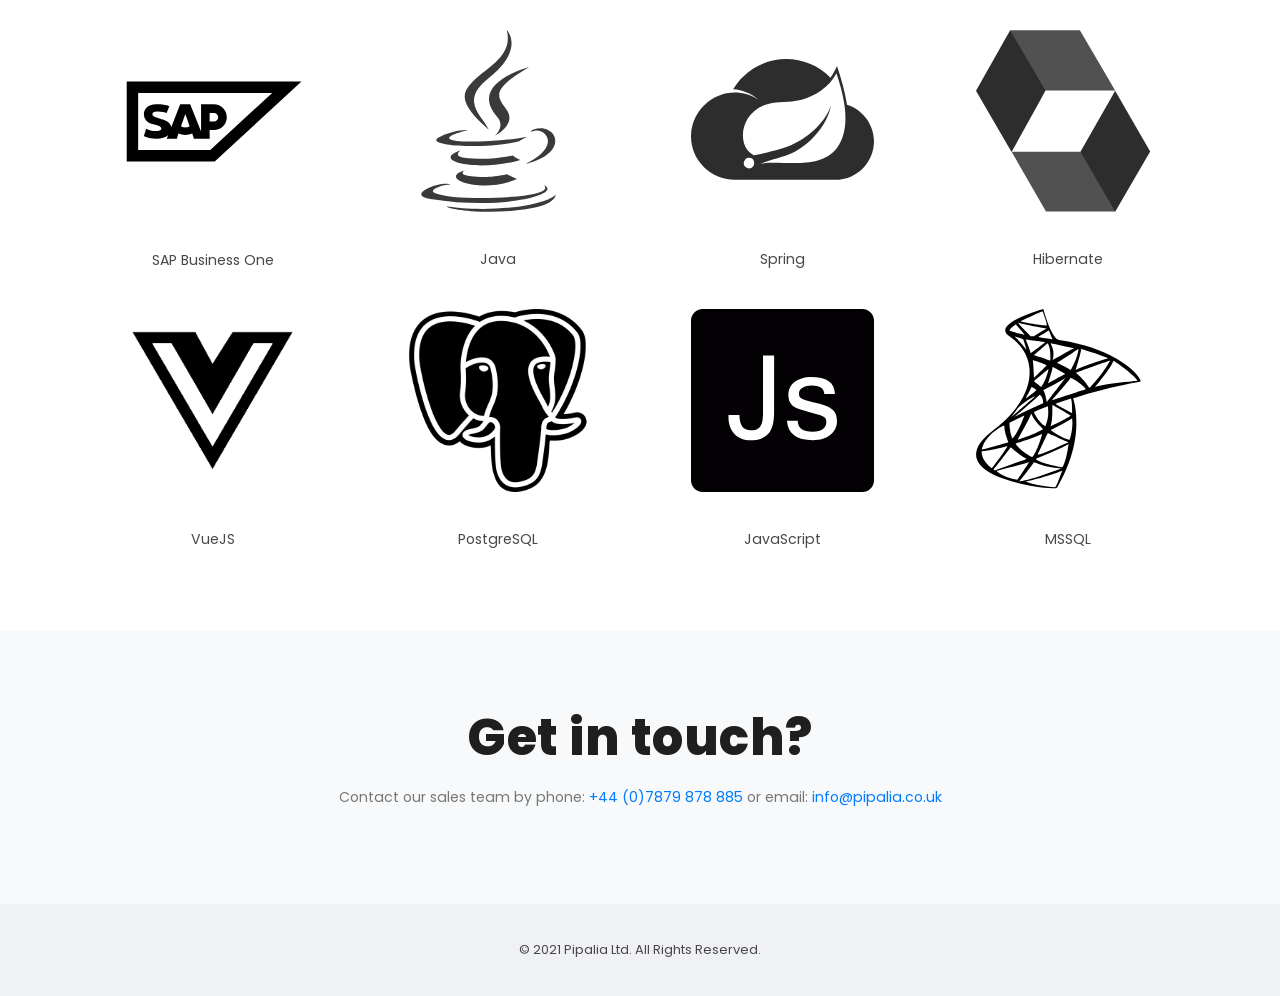
==== commit 32696fb6: "- add tracking" ====
--- a/index.html
+++ b/index.html
@@ -35,6 +35,11 @@
         gtag('config', 'AW-448906673');
         gtag('config', 'G-JNC5QECV8T');
     </script>
+	
+	<!-- Oribi tracking -->
+	<script type="application/javascript">
+		(function(b,o,n,g,s,r,c){if(b[s])return;b[s]={};b[s].scriptToken="Xy03Njc3NDI0NzU";b[s].callsQueue=[];b[s].api=function(){b[s].callsQueue.push(arguments);};r=o.createElement(n);c=o.getElementsByTagName(n)[0];r.async=1;r.src=g;r.id=s+n;c.parentNode.insertBefore(r,c);})(window,document,"script","https://cdn.oribi.io/Xy03Njc3NDI0NzU/oribi.js","ORIBI");
+	</script>
 </head>
 
 <body>
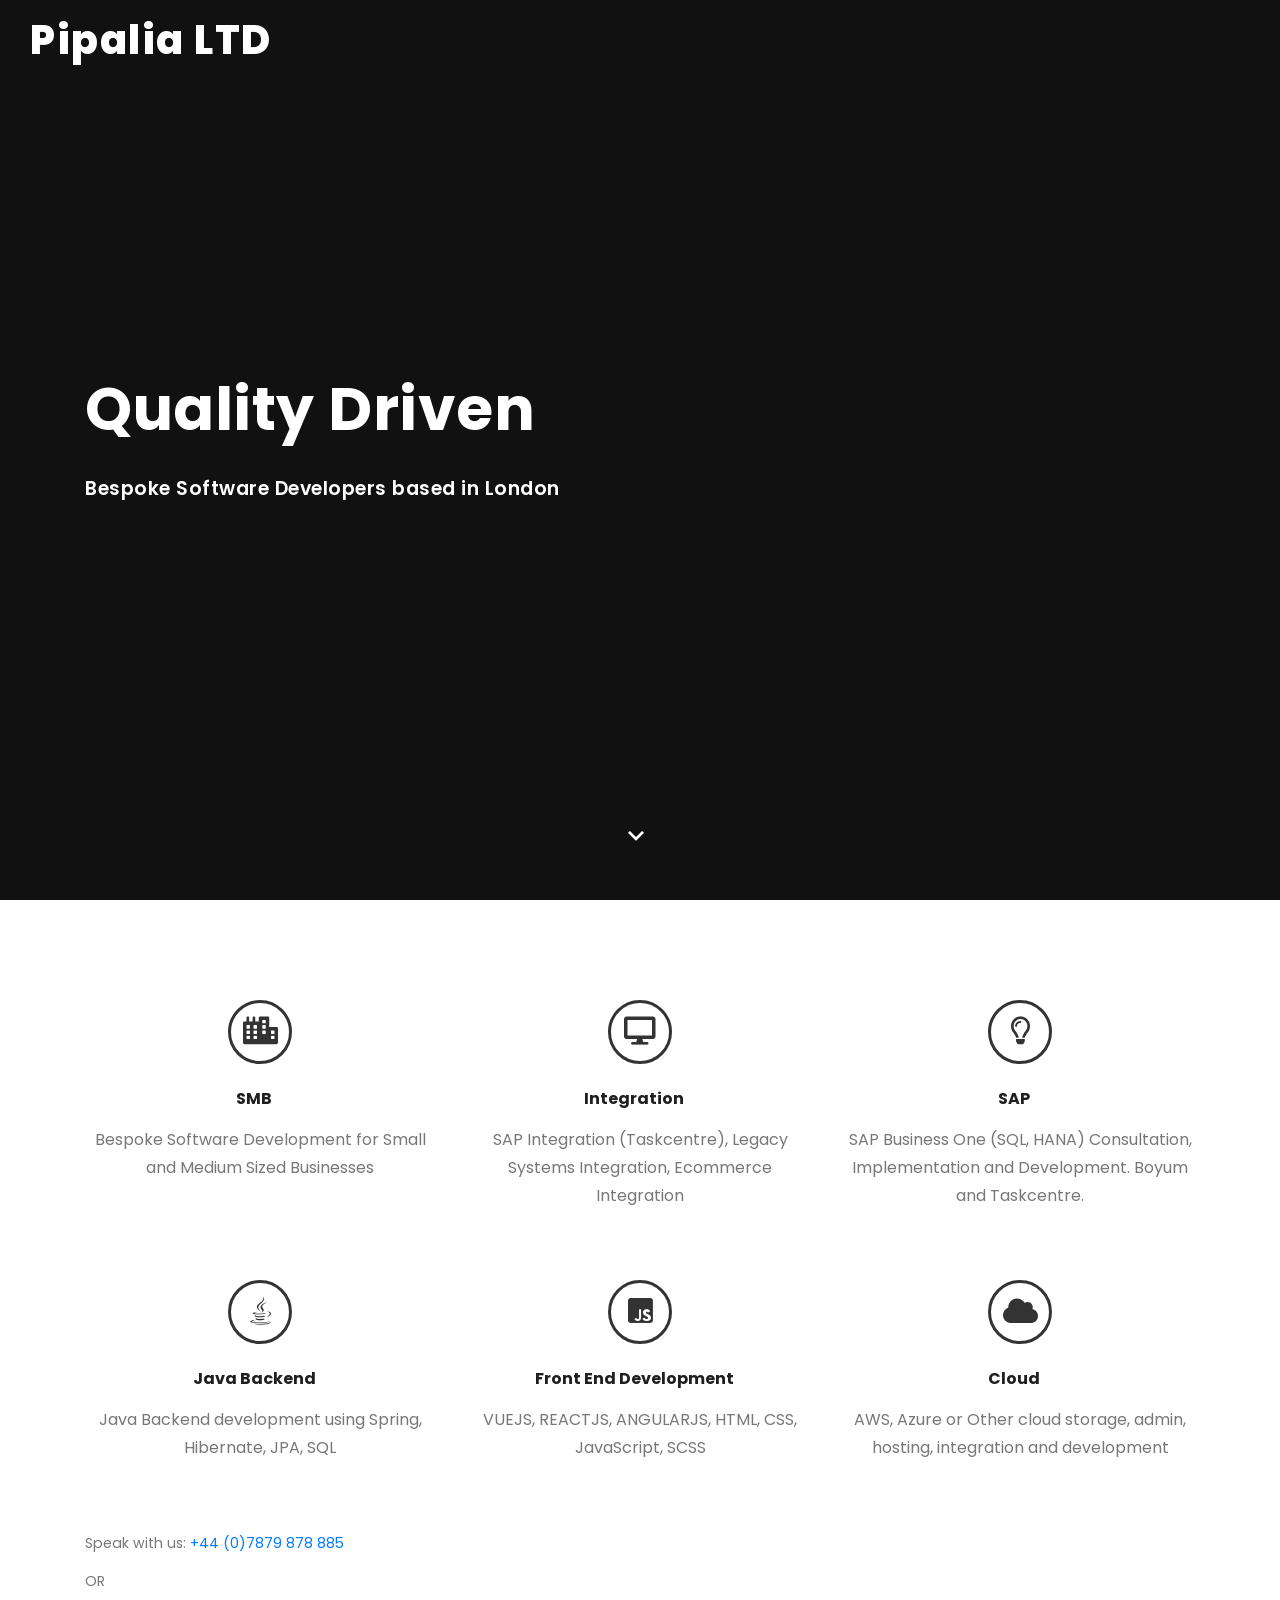
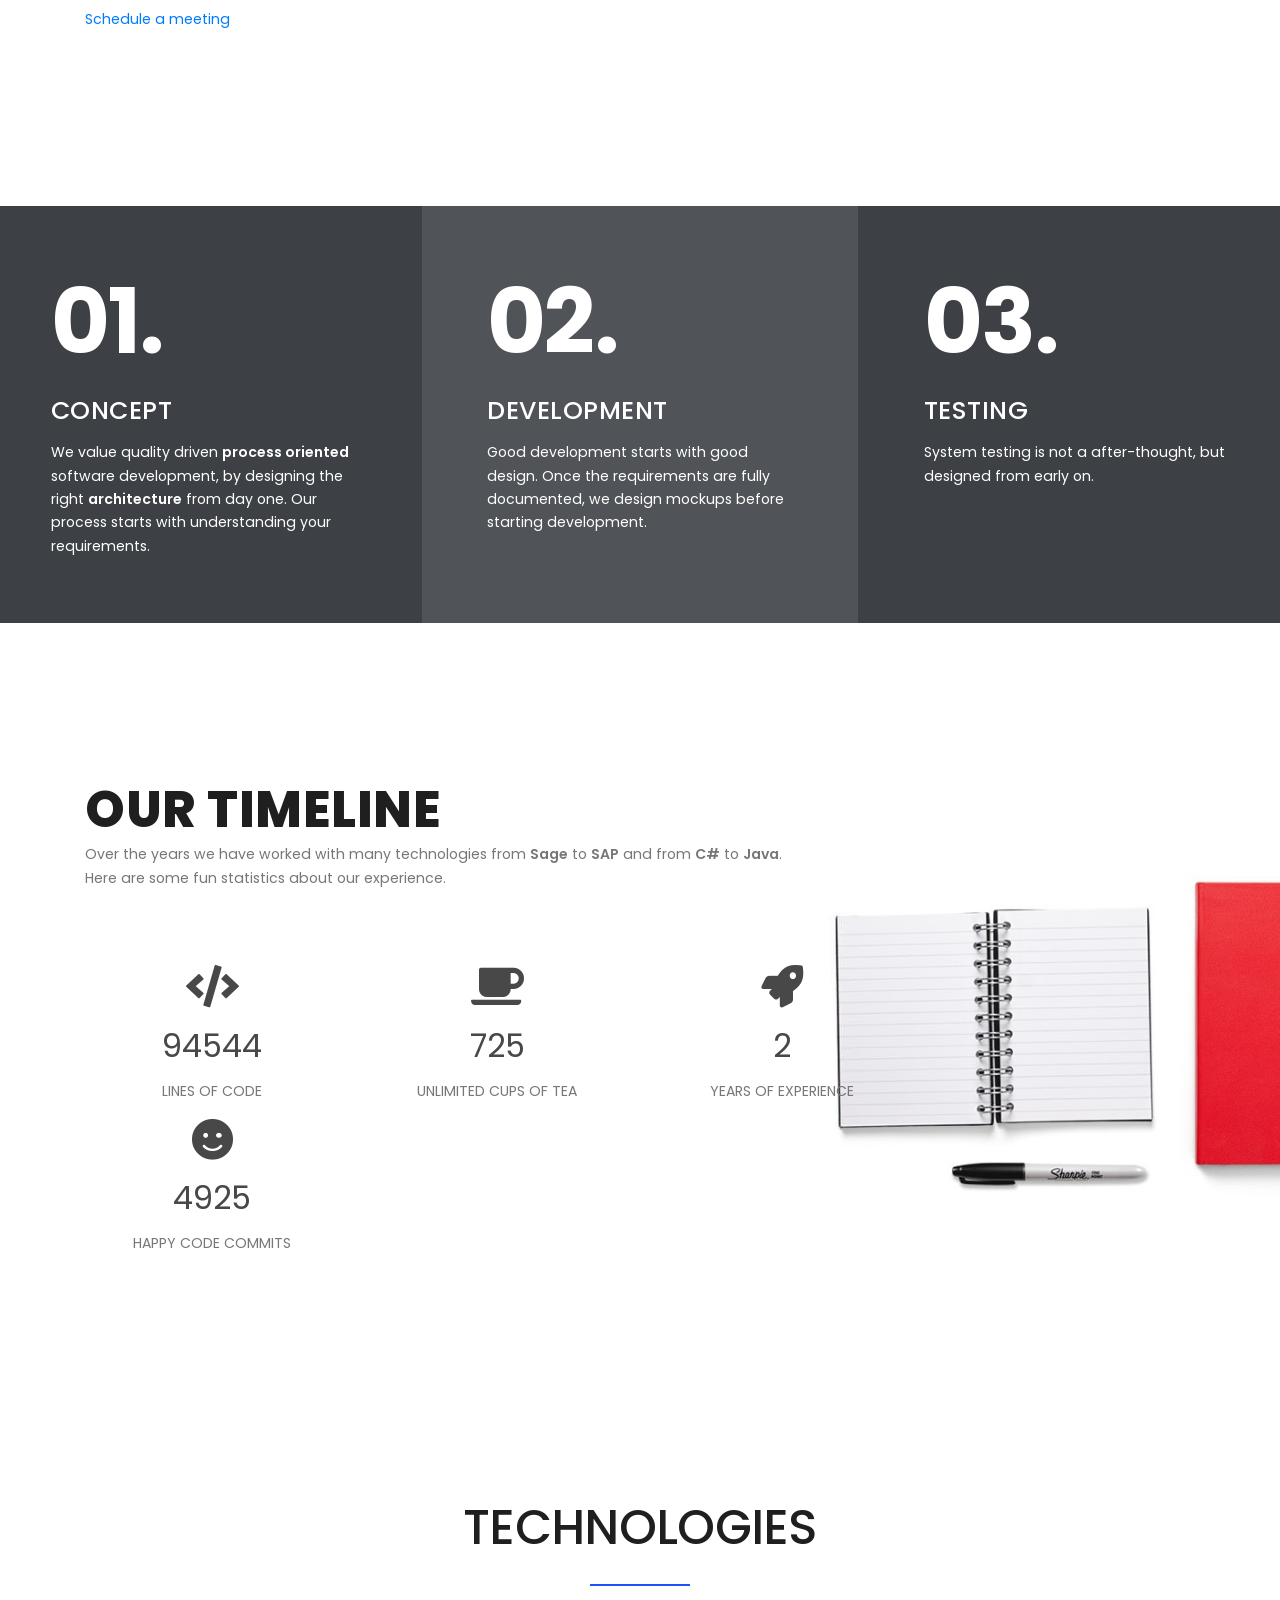
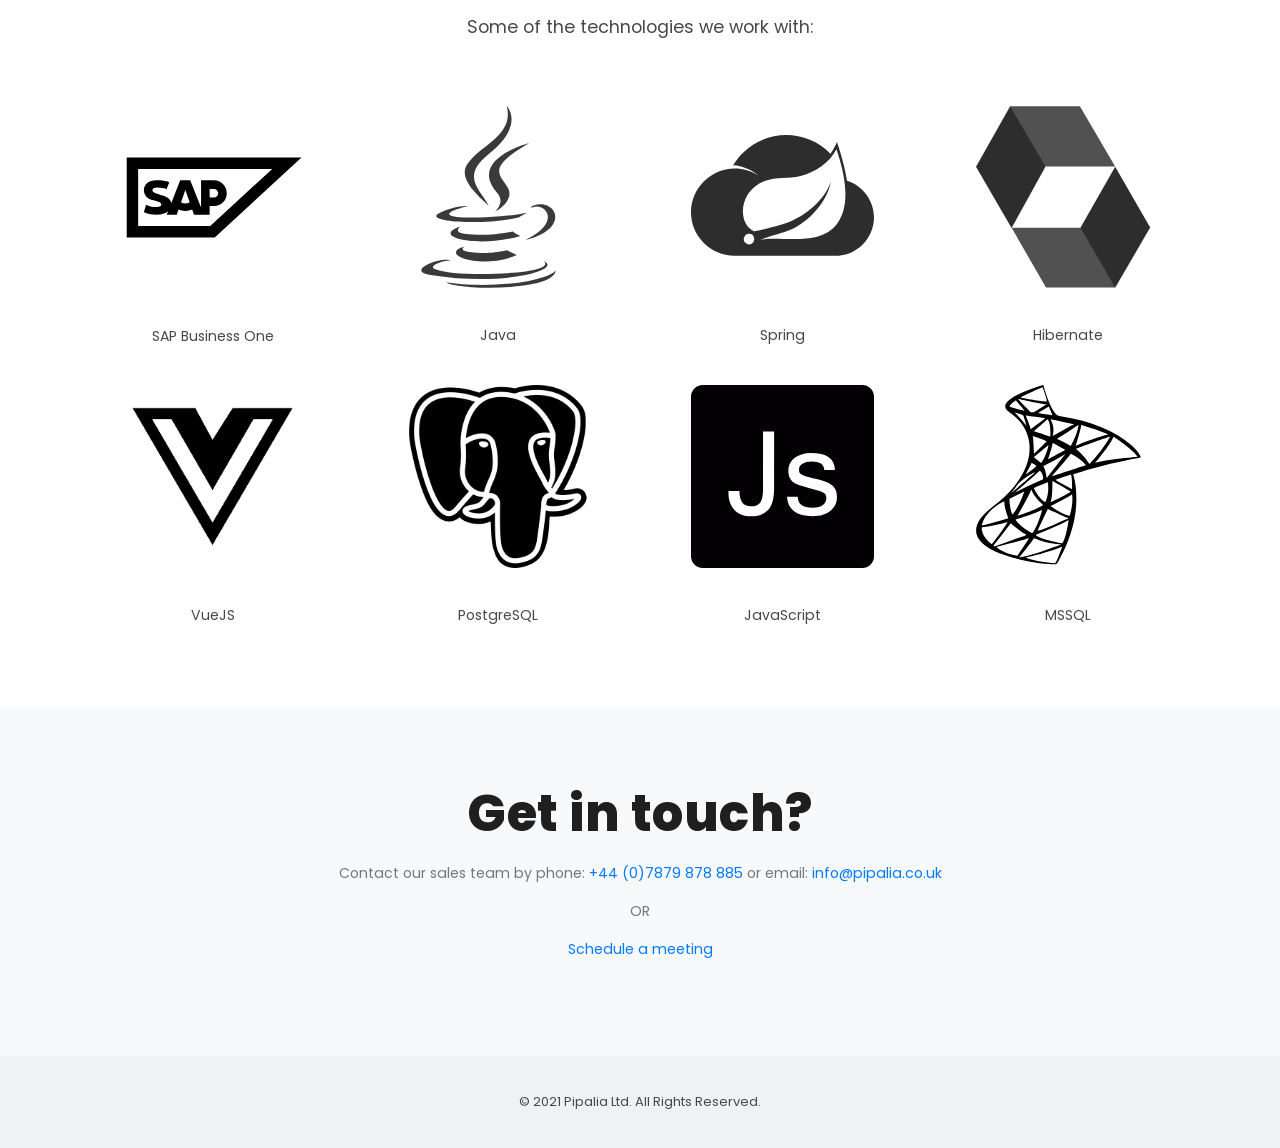
==== commit 41c640ba: "Add schedule meeting feature" ====
--- a/index.html
+++ b/index.html
@@ -154,6 +154,8 @@
                 <div class="row">
                     <div class="col-lg-7" data-animate="fadeIn">
                         <p>Speak with us: <a href="tel:+447879878885" id="contact">+44 (0)7879 878 885</a></p>
+						<p>OR</p>
+						<p><a href="https://calendly.com/pipalia/15min" id="schedule" target="_blank">Schedule a meeting</a></p>
                     </div>
                 </div>
             </div>
@@ -304,6 +306,8 @@
                 <div class="text-center">
                     <h1 class="text-medium">Get in touch?</h1>
                     <p>Contact our sales team by phone: <a href="tel:+447879878885">+44 (0)7879 878 885</a> or email: <a href="mailto:info@pipalia.co.uk?subject=Website%20Contact">info@pipalia.co.uk</a></p>
+					<p>OR</p>
+					<p><a href="https://calendly.com/pipalia/15min" id="schedule" target="_blank">Schedule a meeting</a></p>
                 </div>
             </div>
         </section>
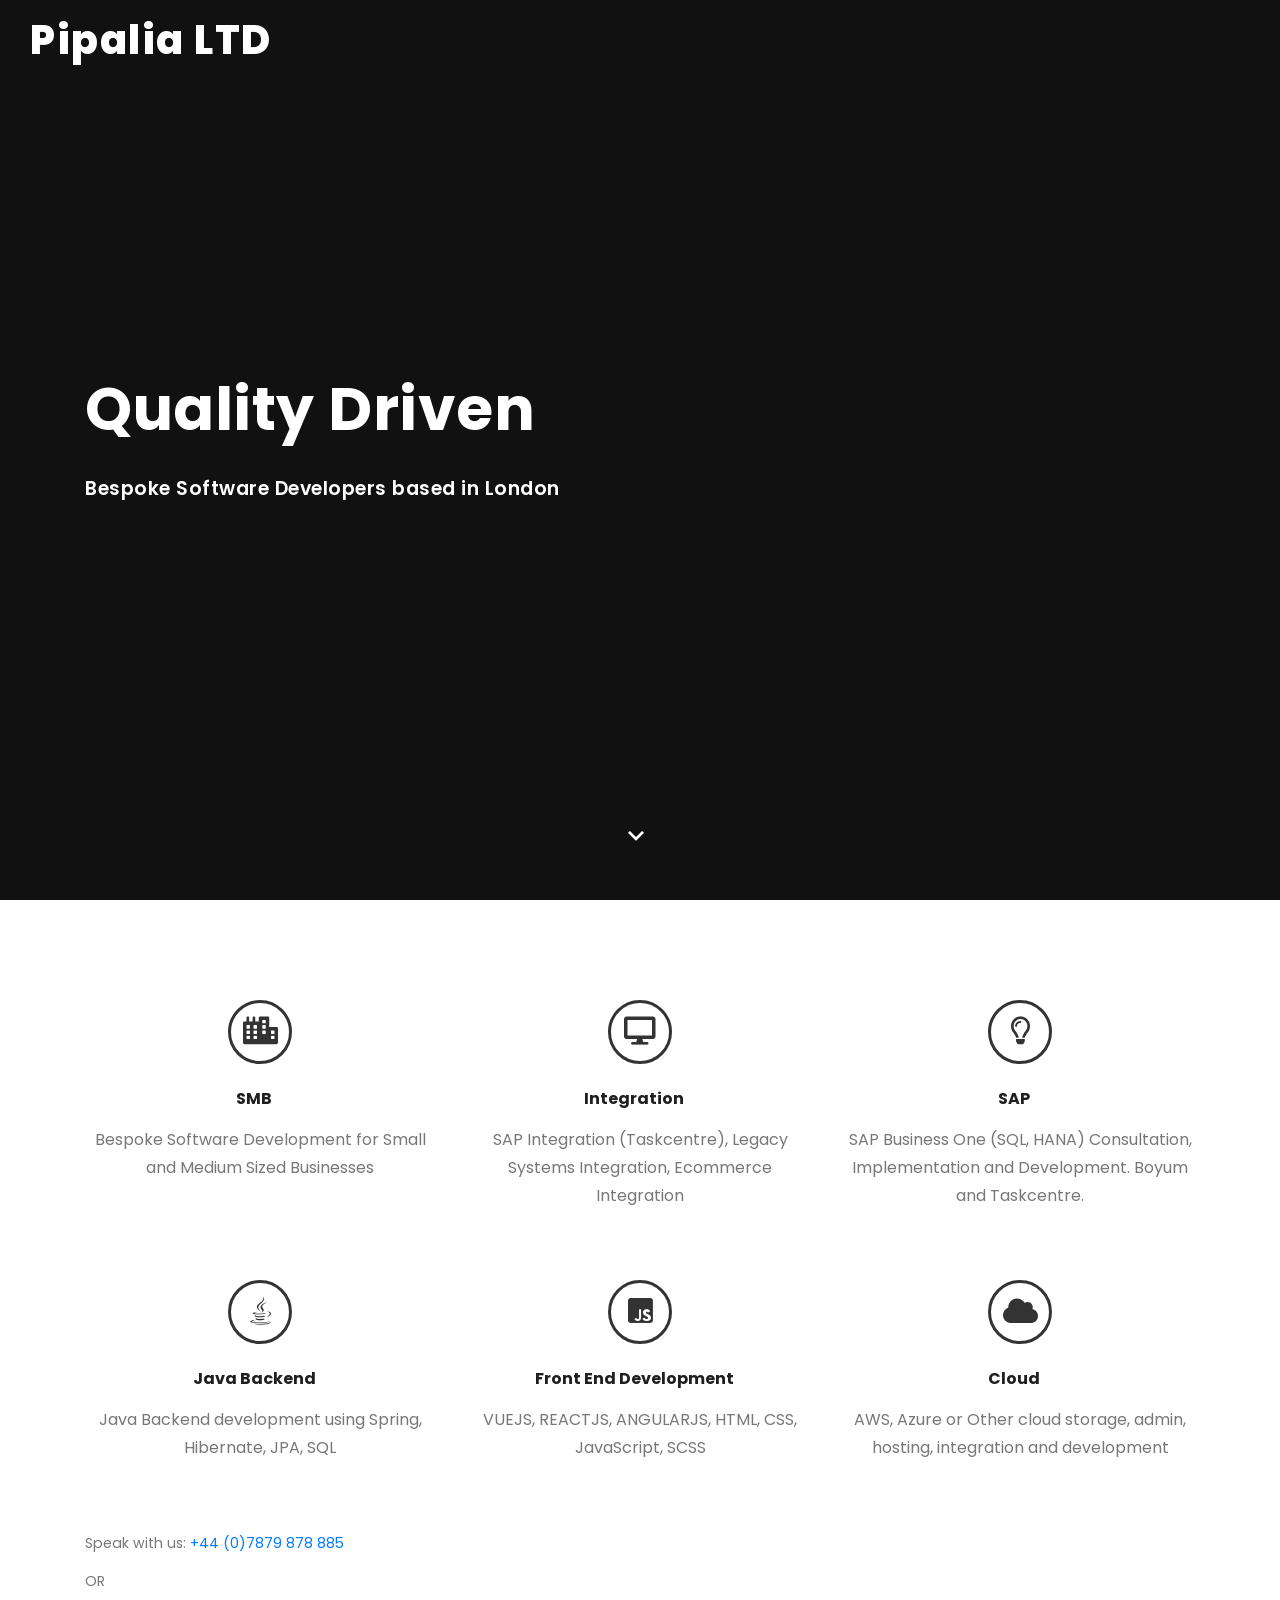
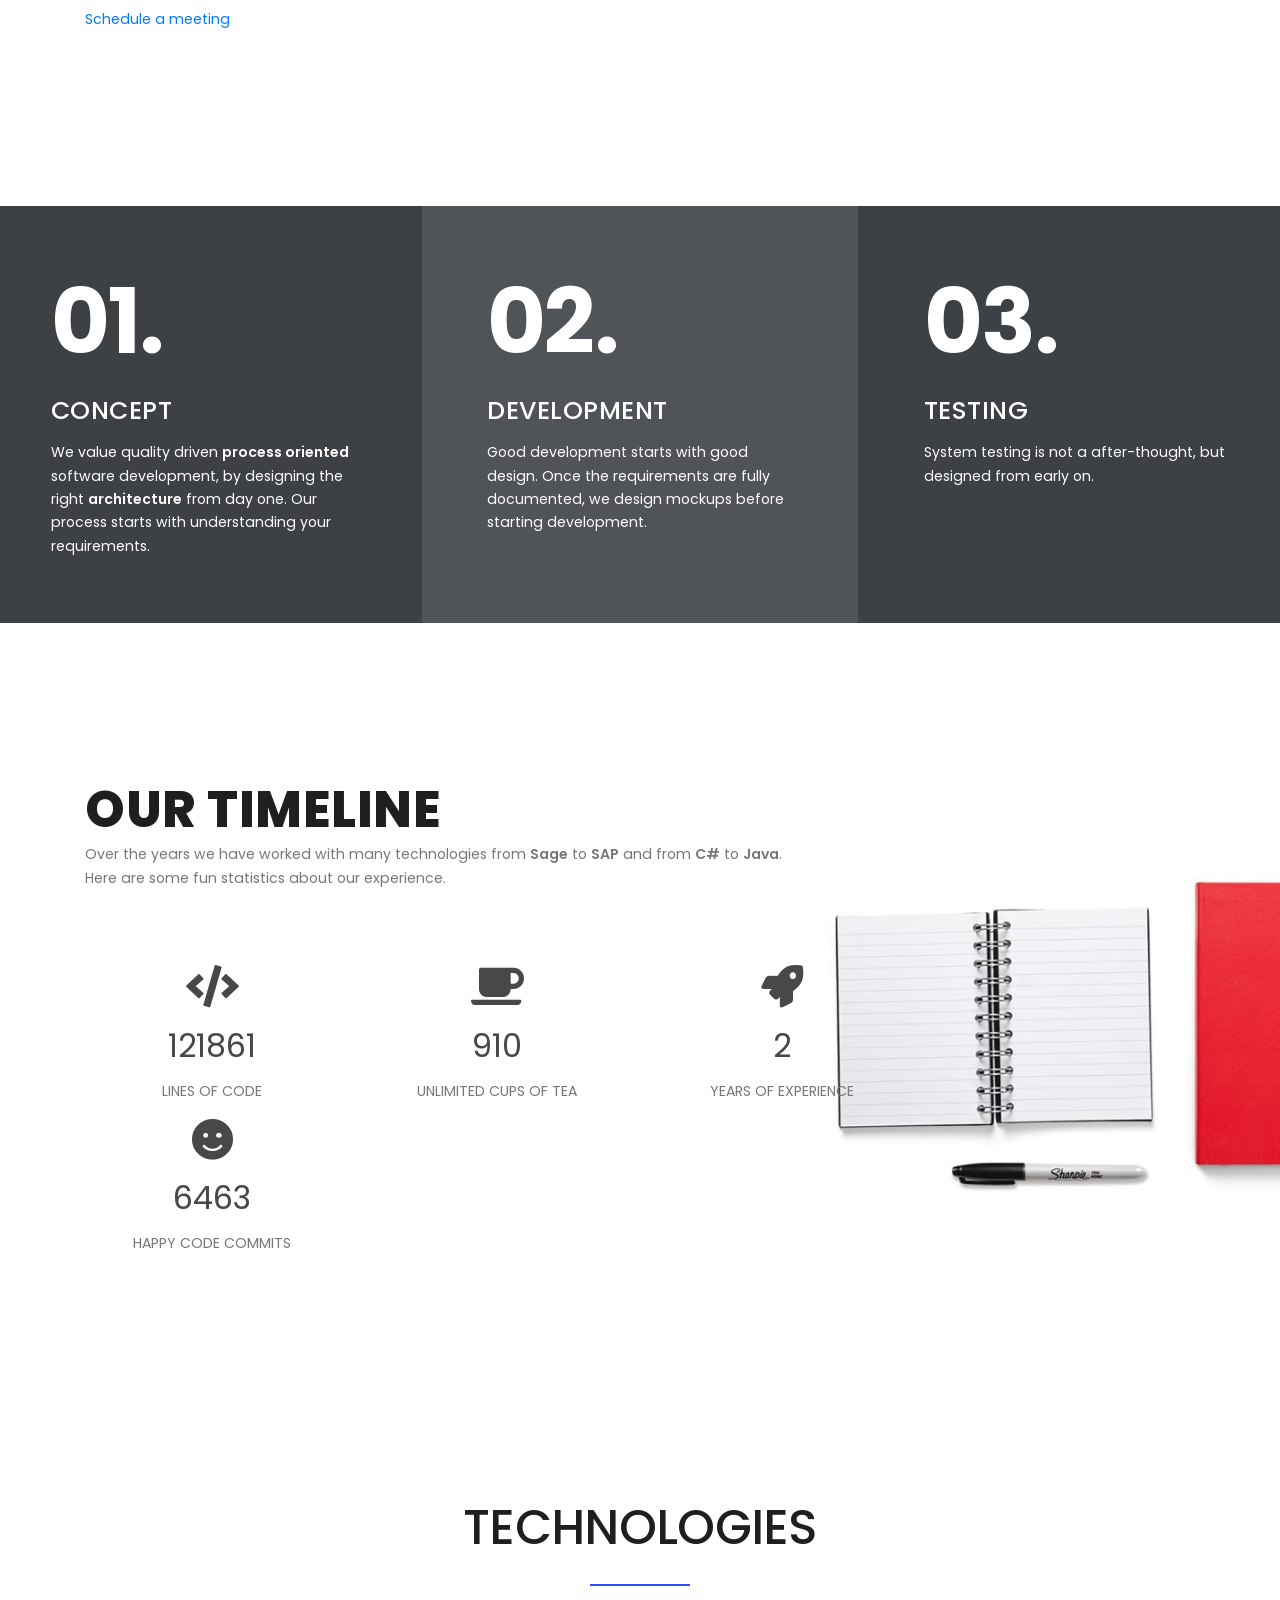
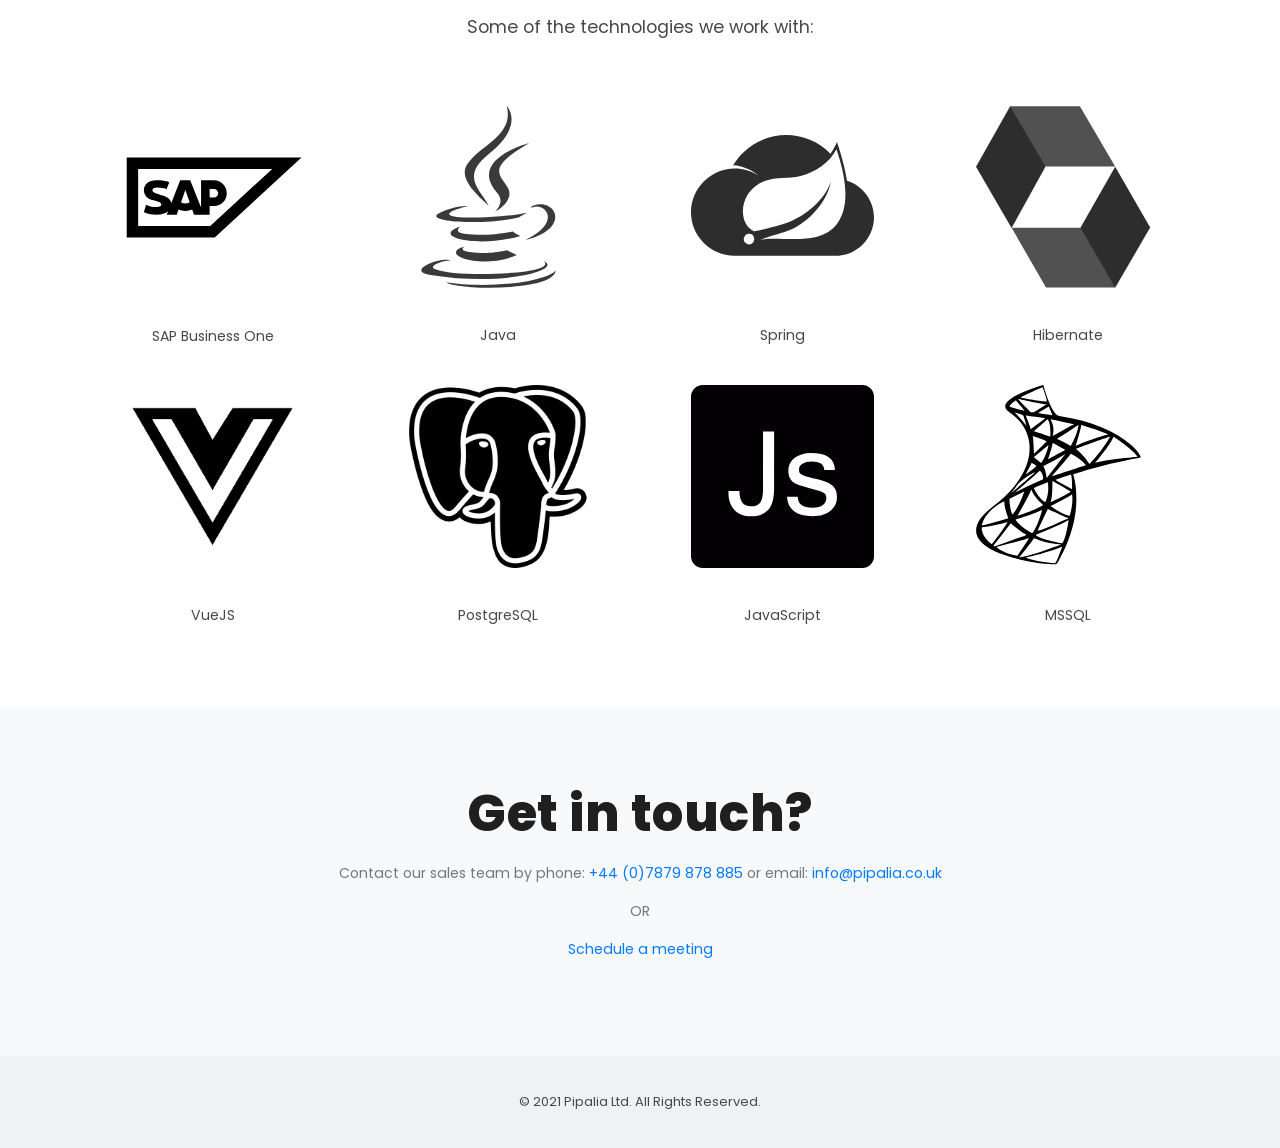
==== commit 50ef4de6: "- remove oribi tracking" ====
--- a/index.html
+++ b/index.html
@@ -35,11 +35,6 @@
         gtag('config', 'AW-448906673');
         gtag('config', 'G-JNC5QECV8T');
     </script>
-	
-	<!-- Oribi tracking -->
-	<script type="application/javascript">
-		(function(b,o,n,g,s,r,c){if(b[s])return;b[s]={};b[s].scriptToken="Xy03Njc3NDI0NzU";b[s].callsQueue=[];b[s].api=function(){b[s].callsQueue.push(arguments);};r=o.createElement(n);c=o.getElementsByTagName(n)[0];r.async=1;r.src=g;r.id=s+n;c.parentNode.insertBefore(r,c);})(window,document,"script","https://cdn.oribi.io/Xy03Njc3NDI0NzU/oribi.js","ORIBI");
-	</script>
 </head>
 
 <body>
